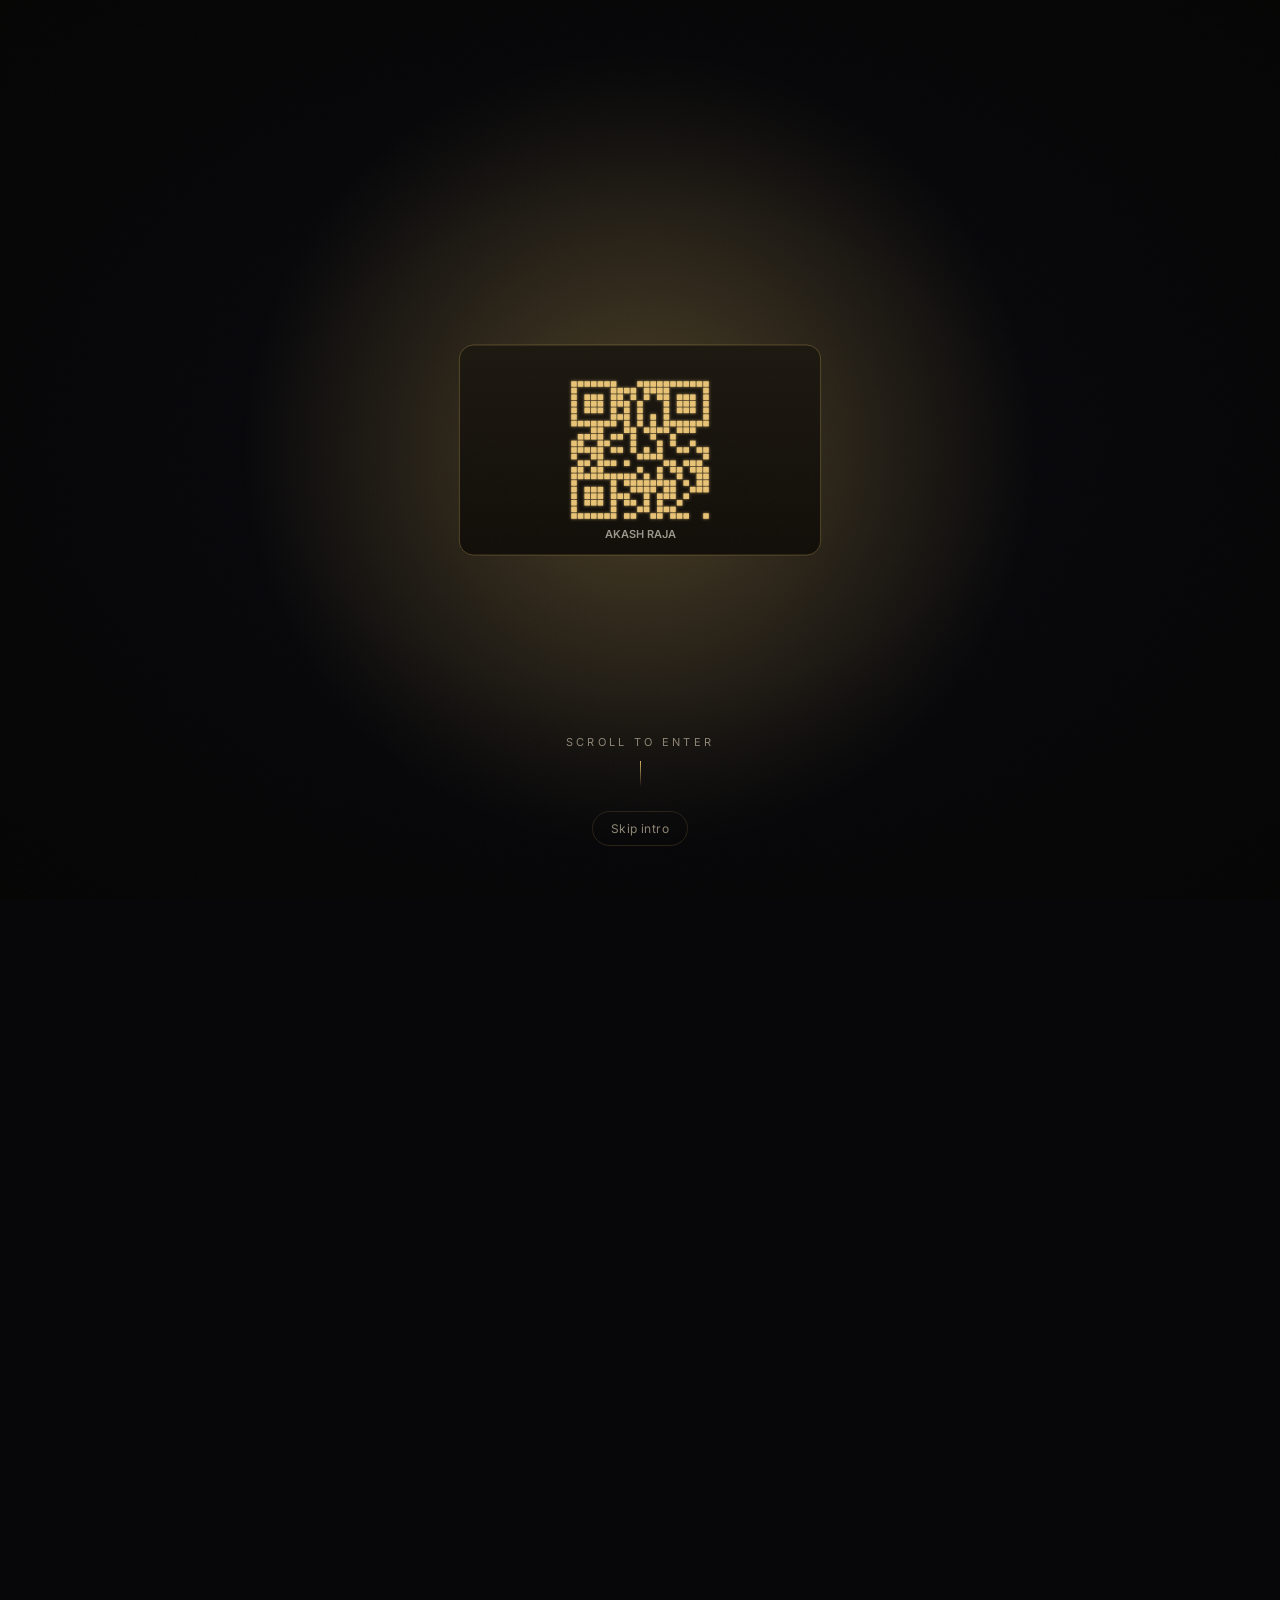
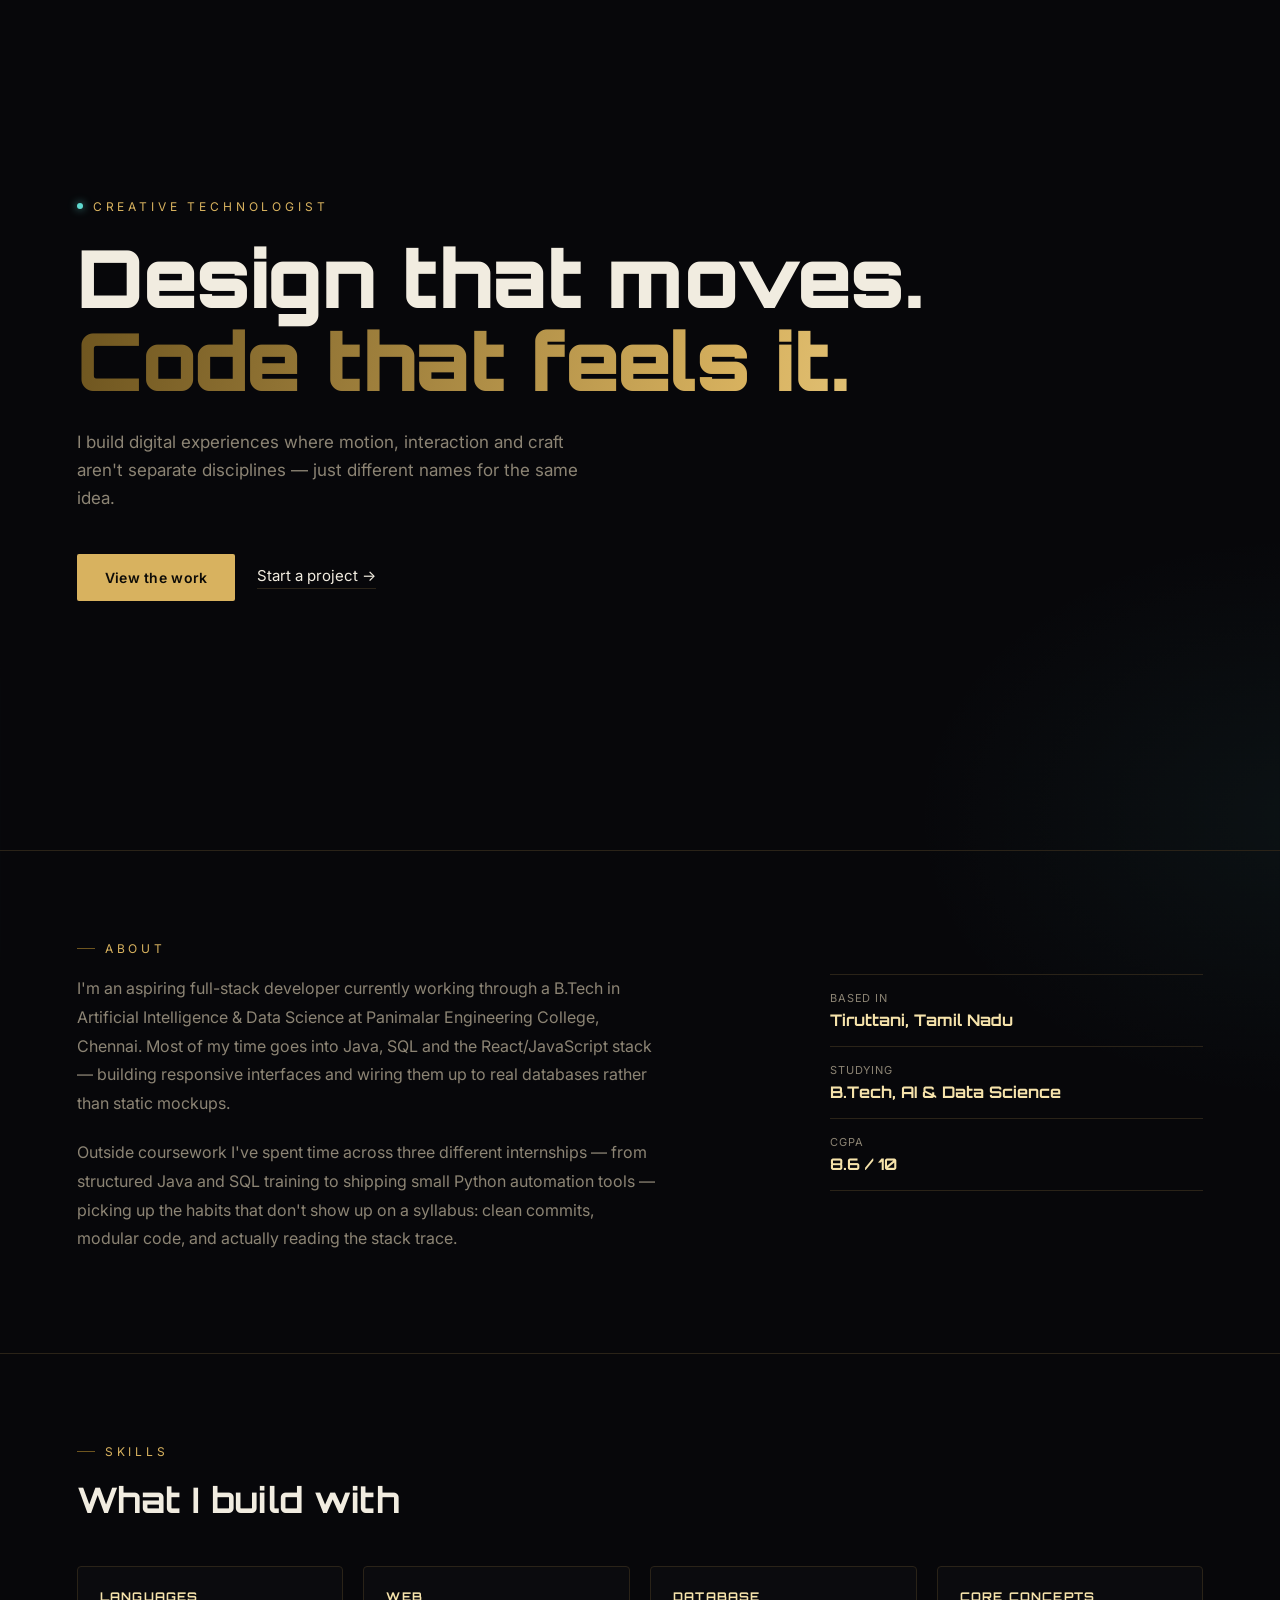
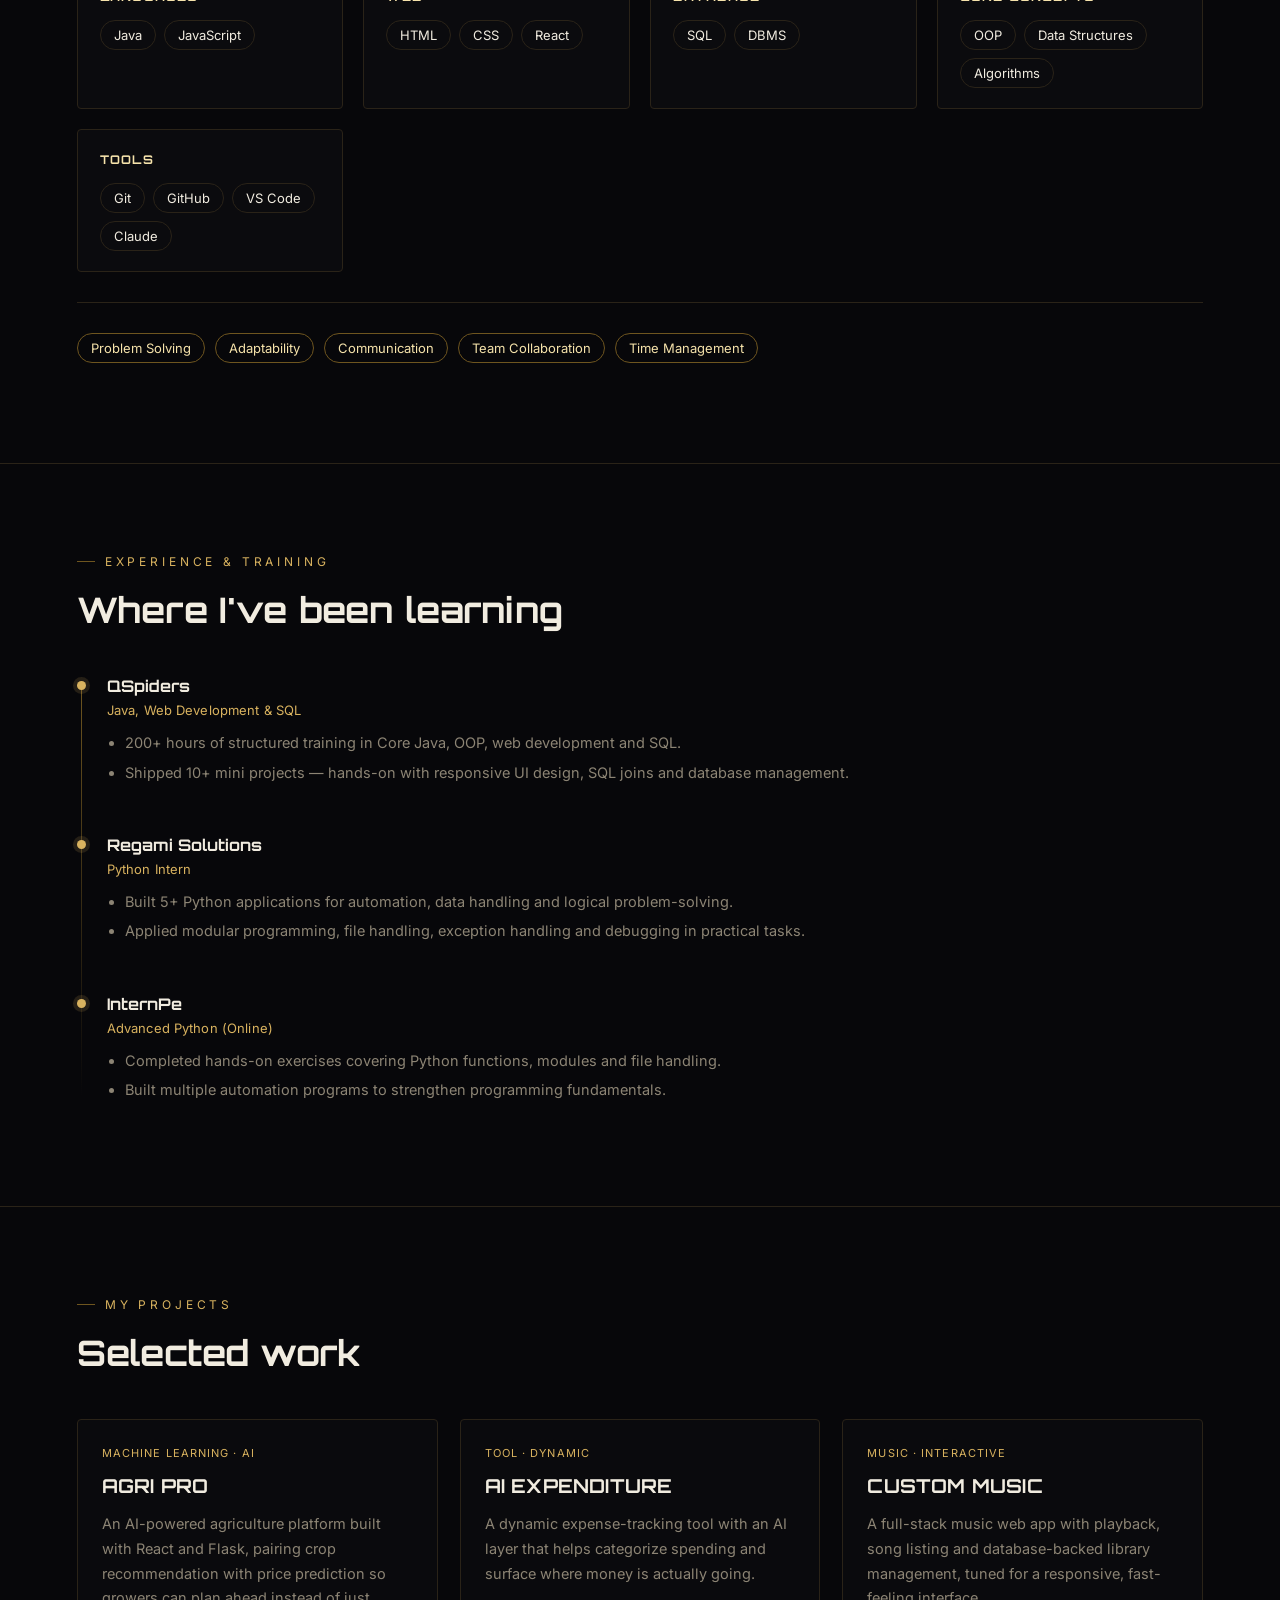
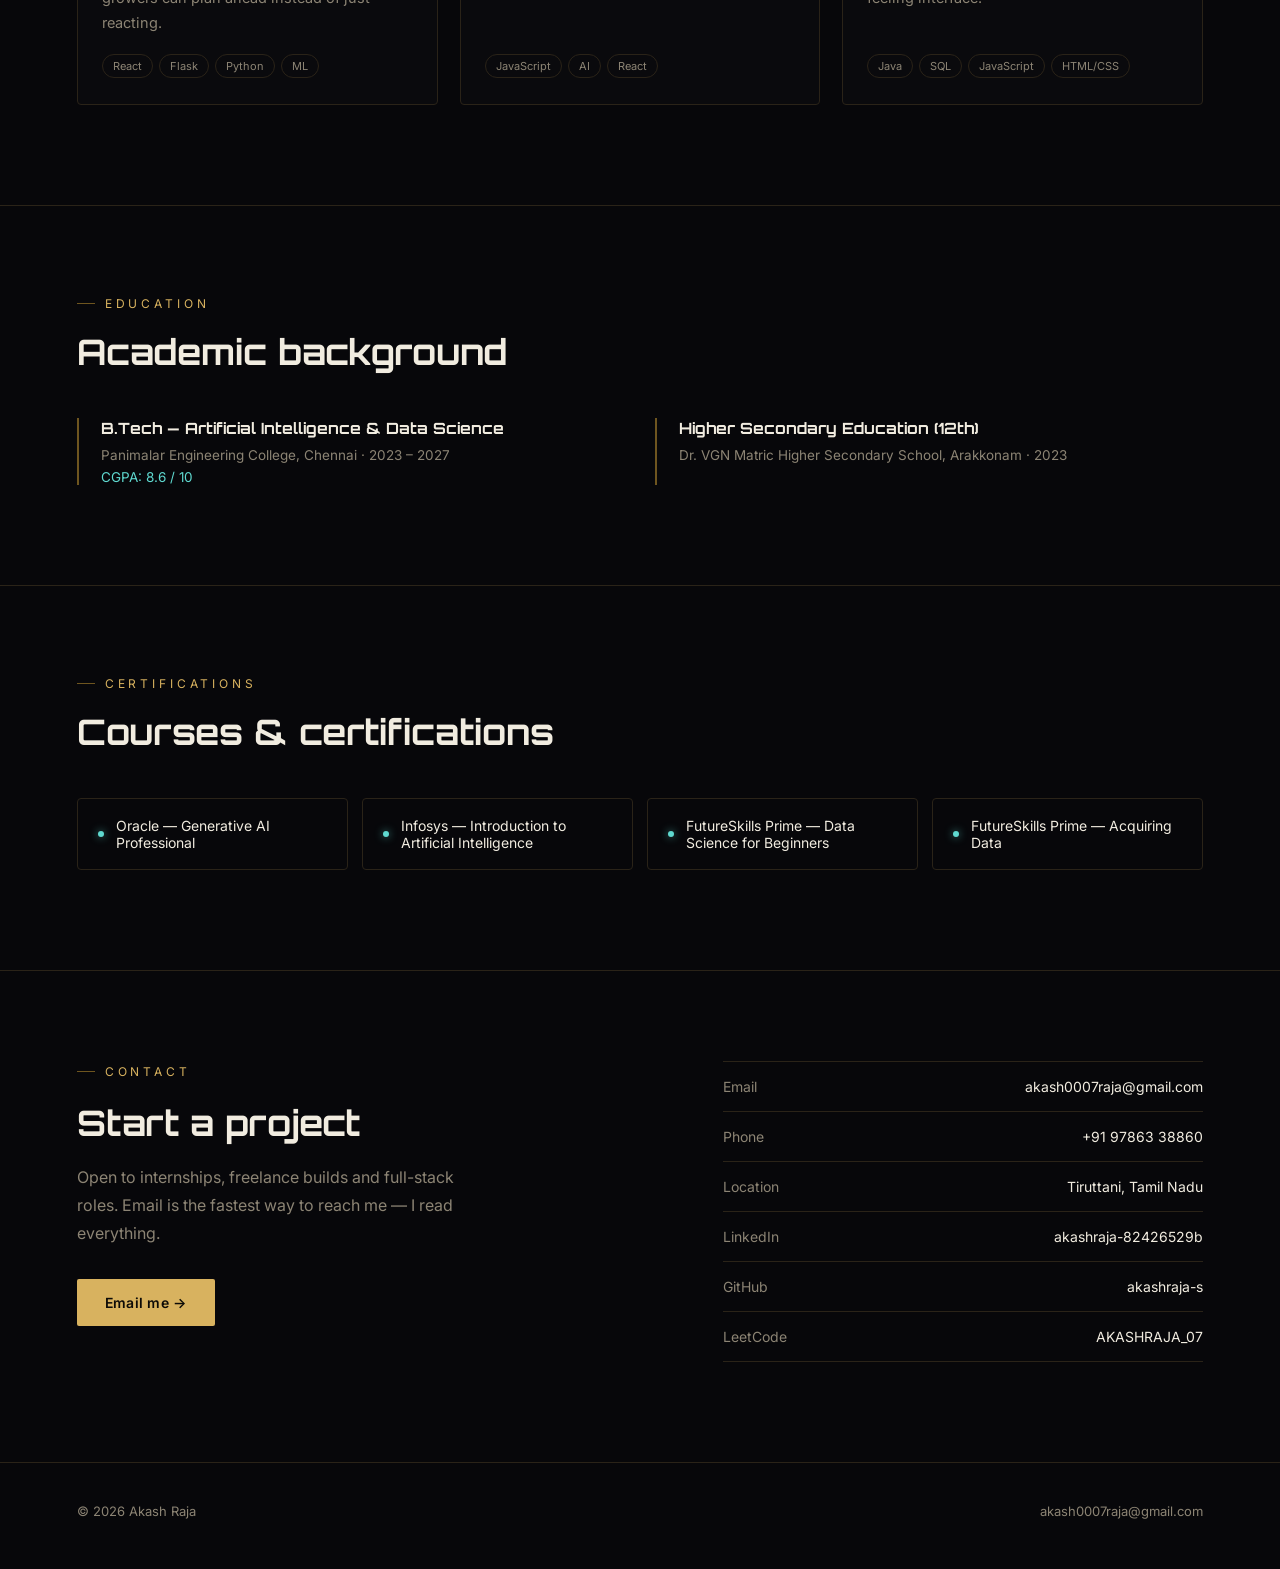
==== AkashRajaintro.html @ 987f756f "Initial commit" ====
<!DOCTYPE html>
<html lang="en">
<head>
<meta charset="UTF-8" />
<meta name="viewport" content="width=device-width, initial-scale=1.0" />
<title>Akash Raja — Full-Stack Developer</title>
<meta name="description" content="Akash Raja — full-stack developer & AI/Data Science student. Portfolio." />
<meta name="theme-color" content="#07070a" />
<link rel="preconnect" href="https://fonts.googleapis.com" />
<link rel="preconnect" href="https://fonts.gstatic.com" crossorigin />
<link href="https://fonts.googleapis.com/css2?family=Orbitron:wght@700;900&family=Inter:wght@400;500;600;700&display=swap" rel="stylesheet" />
<style>
  :root{
    --void: #07070a;
    --card: #17140f;
    --card-edge: #2a2318;
    --card-edge-hi: #3c3320;
    --gold: #d8b25f;
    --gold-hi: #f6e3ab;
    --gold-low: #6e551f;
    --energy: #5fd9d0;
    --energy-low: #1a3936;
    --ink: #f1ece0;
    --muted: #8c8474;
    --muted-2: #5c564a;
    --display: 'Orbitron', sans-serif;
    --body: 'Inter', -apple-system, BlinkMacSystemFont, sans-serif;
    --ease: cubic-bezier(.16,.8,.24,1);
  }

  *{ box-sizing: border-box; }
  html{ background: var(--void); scroll-behavior: smooth; }
  body{
    margin:0;
    background: var(--void);
    color: var(--ink);
    font-family: var(--body);
    -webkit-font-smoothing: antialiased;
    overflow-x: hidden;
  }
  a{ color: inherit; }
  a:focus-visible, button:focus-visible{
    outline: 2px solid var(--gold);
    outline-offset: 3px;
    border-radius: 2px;
  }
  ::selection{ background: var(--gold); color: #0d0b07; }

  /* faint grain over the whole page so the intro's texture doesn't
     hand off to a flat, dead black once the canvas fades out */
  body::after{
    content: '';
    position: fixed;
    inset: 0;
    z-index: 40;
    pointer-events: none;
    opacity: .035;
    mix-blend-mode: overlay;
    background-image: url('data:image/svg+xml;utf8,<svg xmlns="http://www.w3.org/2000/svg" width="120" height="120"><filter id="n"><feTurbulence type="fractalNoise" baseFrequency="0.9" numOctaves="2" stitchTiles="stitch"/></filter><rect width="100%25" height="100%25" filter="url(%23n)"/></svg>');
    background-size: 120px 120px;
  }

  /* progress rail — thin gold bar tracking overall scroll position */
  .scroll-progress{
    position: fixed;
    top: 0; left: 0;
    height: 2px;
    width: 0%;
    z-index: 60;
    background: linear-gradient(90deg, var(--gold-low), var(--gold) 60%, var(--gold-hi));
    box-shadow: 0 0 10px rgba(216,178,95,.5);
    transition: width .1s linear;
  }

  /* ---------- NAV ---------- */
  .site-nav{
    position: fixed;
    top: 0; left: 0; right: 0;
    z-index: 50;
    display: flex;
    align-items: center;
    justify-content: space-between;
    padding: 22px 6vw;
    opacity: 0;
    pointer-events: none;
    transition: opacity .15s linear, background .3s ease, border-color .3s ease;
    background: rgba(7,7,10,0);
    border-bottom: 1px solid transparent;
    backdrop-filter: blur(0px);
  }
  .site-nav.scrolled{
    background: rgba(7,7,10,.72);
    border-color: var(--card-edge);
    backdrop-filter: blur(10px);
  }
  .site-nav .logo{
    font-family: var(--display);
    font-weight: 700;
    font-size: 14px;
    letter-spacing: .14em;
    color: var(--gold-hi);
    text-decoration: none;
  }
  .site-nav .nav-links{
    display: flex;
    align-items: center;
    gap: 32px;
    list-style: none;
    margin: 0; padding: 0;
  }
  .site-nav .nav-links a{
    position: relative;
    text-decoration: none;
    font-size: 14px;
    color: var(--muted);
    letter-spacing: .02em;
    transition: color .2s ease;
    padding-bottom: 3px;
  }
  .site-nav .nav-links a::after{
    content: '';
    position: absolute;
    left: 0; right: 100%;
    bottom: 0;
    height: 1px;
    background: var(--gold);
    transition: right .25s var(--ease);
  }
  .site-nav .nav-links a:hover{ color: var(--ink); }
  .site-nav .nav-links a:hover::after{ right: 0; }
  .site-nav .nav-cta{
    text-decoration: none;
    font-size: 13px;
    letter-spacing: .04em;
    color: var(--gold);
    border: 1px solid var(--gold-low);
    padding: 9px 18px;
    border-radius: 2px;
    transition: border-color .2s ease, color .2s ease, background .2s ease, transform .2s ease;
    white-space: nowrap;
  }
  .site-nav .nav-cta:hover{ border-color: var(--gold); background: rgba(216,178,95,.08); transform: translateY(-1px); }
  .nav-toggle{
    display: none;
    width: 34px; height: 26px;
    position: relative;
    background: transparent;
    border: none;
    cursor: pointer;
    padding: 0;
  }
  .nav-toggle span{
    position: absolute;
    left: 0; right: 0;
    height: 1.5px;
    background: var(--gold-hi);
    transition: transform .25s var(--ease), opacity .2s ease, top .25s var(--ease);
  }
  .nav-toggle span:nth-child(1){ top: 2px; }
  .nav-toggle span:nth-child(2){ top: 12px; }
  .nav-toggle span:nth-child(3){ top: 22px; }
  .nav-toggle.open span:nth-child(1){ top: 12px; transform: rotate(45deg); }
  .nav-toggle.open span:nth-child(2){ opacity: 0; }
  .nav-toggle.open span:nth-child(3){ top: 12px; transform: rotate(-45deg); }

  .mobile-nav{
    position: fixed;
    inset: 0;
    z-index: 45;
    background: rgba(7,7,8,.98);
    display: flex;
    flex-direction: column;
    align-items: center;
    justify-content: center;
    gap: 30px;
    opacity: 0;
    pointer-events: none;
    transform: translateY(-8px);
    transition: opacity .3s var(--ease), transform .3s var(--ease);
  }
  .mobile-nav.open{ opacity: 1; pointer-events: auto; transform: translateY(0); }
  .mobile-nav a{
    font-family: var(--display);
    font-size: 22px;
    letter-spacing: .04em;
    text-decoration: none;
    color: var(--ink);
  }
  .mobile-nav a.mobile-cta{ color: var(--gold); border: 1px solid var(--gold-low); padding: 12px 26px; border-radius: 2px; font-size: 14px; font-family: var(--body); }

  @media (max-width: 760px){
    .site-nav .nav-links{ display: none; }
    .nav-toggle{ display: block; }
  }
  @media (min-width: 761px){
    .mobile-nav{ display: none; }
  }

  /* ---------- INTRO ---------- */
  .intro-wrapper{
    position: relative;
    height: 350vh;
    height: 350dvh;
    background: var(--void);
  }
  .intro-pin{
    position: sticky;
    top: 0;
    height: 100vh;
    height: 100dvh;
    overflow: hidden;
    display: flex;
    align-items: center;
    justify-content: center;
  }
  #introCanvas{
    position: absolute;
    inset: 0;
    width: 100%;
    height: 100%;
    display: block;
    background: var(--void);
    pointer-events: none;
  }
  .intro-vignette{
    position: absolute;
    inset: 0;
    pointer-events: none;
    background: radial-gradient(ellipse at center, transparent 38%, rgba(4,4,3,.88) 100%);
  }
  .intro-grain{
    position: absolute;
    inset: 0;
    pointer-events: none;
    opacity: .05;
    mix-blend-mode: overlay;
    background-image: url('data:image/svg+xml;utf8,<svg xmlns="http://www.w3.org/2000/svg" width="120" height="120"><filter id="n"><feTurbulence type="fractalNoise" baseFrequency="0.9" numOctaves="2" stitchTiles="stitch"/></filter><rect width="100%25" height="100%25" filter="url(%23n)"/></svg>');
    background-size: 120px 120px;
  }
  .intro-overlay{
    position: absolute;
    inset: 0;
    display: flex;
    flex-direction: column;
    align-items: center;
    justify-content: flex-end;
    padding-bottom: 54px;
    pointer-events: none;
  }
  .scroll-cue{
    font-size: 11px;
    letter-spacing: .3em;
    text-transform: uppercase;
    color: var(--muted);
    margin: 0 0 6px;
    transition: opacity .2s linear;
  }
  .scroll-cue::after{
    content: '';
    display: block;
    width: 1px;
    height: 26px;
    margin: 12px auto 0;
    background: linear-gradient(var(--gold), transparent);
    animation: bob 1.8s ease-in-out infinite;
  }
  @keyframes bob{
    0%,100%{ transform: translateY(0); opacity: .5; }
    50%{ transform: translateY(6px); opacity: 1; }
  }
  .skip-btn{
    pointer-events: auto;
    margin-top: 18px;
    background: transparent;
    border: 1px solid var(--card-edge);
    color: var(--muted);
    font-family: var(--body);
    font-size: 12px;
    letter-spacing: .04em;
    padding: 9px 18px;
    border-radius: 999px;
    cursor: pointer;
    transition: color .2s ease, border-color .2s ease;
  }
  .skip-btn:hover{ color: var(--gold); border-color: var(--gold-low); }

  @media (prefers-reduced-motion: reduce){
    html{ scroll-behavior: auto; }
    .intro-wrapper{ height: auto; }
    .intro-pin{ position: relative; height: 100vh; height: 100dvh; }
    .scroll-cue::after{ animation: none; }
  }

  /* ---------- HERO ---------- */
  main{
    position: relative;
    z-index: 1;
    background:
      radial-gradient(ellipse 900px 520px at 14% -8%, rgba(216,178,95,.08), transparent 60%),
      radial-gradient(ellipse 720px 520px at 102% 18%, rgba(95,217,208,.05), transparent 55%),
      var(--void);
  }
  .hero{
    min-height: 100vh;
    min-height: 100dvh;
    display: flex;
    flex-direction: column;
    justify-content: center;
    padding: 0 6vw;
    position: relative;
  }
  .hero .eyebrow{
    display: inline-flex;
    align-items: center;
    gap: 10px;
    font-size: 12px;
    letter-spacing: .32em;
    text-transform: uppercase;
    color: var(--gold);
    margin: 0 0 22px;
  }
  .hero .eyebrow::before{
    content: '';
    width: 6px; height: 6px;
    border-radius: 50%;
    background: var(--energy);
    box-shadow: 0 0 8px rgba(95,217,208,.8);
    animation: pulse-dot 2.4s ease-in-out infinite;
  }
  @keyframes pulse-dot{
    0%,100%{ opacity: .5; transform: scale(.85); }
    50%{ opacity: 1; transform: scale(1.1); }
  }
  .hero h1{
    font-family: var(--display);
    font-weight: 900;
    font-size: clamp(2.4rem, 6.4vw, 5rem);
    line-height: 1.04;
    letter-spacing: -.01em;
    max-width: 15ch;
    margin: 0;
    color: var(--ink);
  }
  .hero h1 em{
    font-style: normal;
    background: linear-gradient(100deg, var(--gold-low) 0%, var(--gold) 35%, var(--gold-hi) 55%, var(--gold) 75%, var(--gold-low) 100%);
    background-size: 250% 100%;
    -webkit-background-clip: text;
    background-clip: text;
    color: transparent;
    animation: shine-text 7s linear infinite;
  }
  @keyframes shine-text{
    0%{ background-position: 0% 0; }
    100%{ background-position: -250% 0; }
  }
  @media (prefers-reduced-motion: reduce){
    .hero h1 em{ animation: none; background-position: 0 0; }
    .hero .eyebrow::before{ animation: none; }
  }
  .hero p.sub{
    margin: 26px 0 0;
    max-width: 46ch;
    color: var(--muted);
    font-size: 17px;
    line-height: 1.65;
  }
  .cta-row{
    margin-top: 42px;
    display: flex;
    align-items: center;
    gap: 22px;
    flex-wrap: wrap;
  }
  .btn-primary{
    display: inline-block;
    background: var(--gold);
    color: #0d0b07;
    font-weight: 600;
    font-size: 14px;
    text-decoration: none;
    padding: 15px 28px;
    border-radius: 2px;
    letter-spacing: .02em;
    transition: transform .2s ease, box-shadow .2s ease;
  }
  .btn-primary:hover{ transform: translateY(-2px); box-shadow: 0 14px 30px -12px rgba(216,178,95,.55); }
  .btn-secondary{
    font-size: 15px;
    text-decoration: none;
    color: var(--ink);
    border-bottom: 1px solid var(--card-edge);
    padding-bottom: 3px;
    transition: border-color .2s ease, color .2s ease;
  }
  .btn-secondary:hover{ border-color: var(--gold); color: var(--gold); }

  /* ---------- SHARED SECTION SCAFFOLD ---------- */
  .section{
    padding: 90px 6vw 100px;
    border-top: 1px solid var(--card-edge);
  }
  .section .eyebrow{
    display: flex;
    align-items: center;
    gap: 10px;
    font-size: 12px;
    letter-spacing: .32em;
    text-transform: uppercase;
    color: var(--gold);
    margin: 0 0 18px;
  }
  .section .eyebrow::before{
    content: '';
    width: 18px; height: 1px;
    background: var(--gold-low);
  }
  .section h2{
    font-family: var(--display);
    font-weight: 700;
    font-size: clamp(1.5rem, 3.2vw, 2.2rem);
    letter-spacing: .005em;
    margin: 0 0 44px;
    color: var(--ink);
  }
  @media (max-width: 620px){
    .section{ padding: 66px 6vw 76px; }
  }

  .reveal{
    opacity: 0;
    transform: translateY(26px);
    transition: opacity .8s cubic-bezier(.16,.8,.24,1), transform .8s cubic-bezier(.16,.8,.24,1);
  }
  .reveal.in-view{ opacity: 1; transform: translateY(0); }
  @media (prefers-reduced-motion: reduce){
    .reveal{ opacity: 1 !important; transform: none !important; transition: none !important; }
  }

  /* ---------- ABOUT ---------- */
  .about-grid{
    display: grid;
    grid-template-columns: 1.3fr .7fr;
    gap: 60px;
    align-items: start;
  }
  .about-copy p{
    color: var(--muted);
    font-size: 16px;
    line-height: 1.8;
    max-width: 58ch;
    margin: 0 0 20px;
  }
  .about-copy p:last-child{ margin-bottom: 0; }
  .fact-list{ list-style: none; margin: 0; padding: 0; }
  .fact-list li{
    display: flex;
    flex-direction: column;
    gap: 5px;
    padding: 16px 0;
    border-top: 1px solid var(--card-edge);
  }
  .fact-list li:last-child{ border-bottom: 1px solid var(--card-edge); }
  .fact-list span{
    font-size: 11px;
    letter-spacing: .08em;
    text-transform: uppercase;
    color: var(--muted);
  }
  .fact-list strong{
    font-family: var(--display);
    font-weight: 700;
    font-size: 1rem;
    color: var(--gold-hi);
  }
  @media (max-width: 760px){
    .about-grid{ grid-template-columns: 1fr; gap: 36px; }
  }

  /* ---------- SKILLS ---------- */
  .skills-grid{
    display: grid;
    grid-template-columns: repeat(auto-fit, minmax(210px, 1fr));
    gap: 20px;
  }
  .skill-card{
    position: relative;
    border: 1px solid var(--card-edge);
    border-radius: 4px;
    padding: 22px 22px 20px;
    background: rgba(255,255,255,.015);
    transition: border-color .25s ease, transform .25s var(--ease), box-shadow .25s ease;
  }
  .skill-card:hover{
    border-color: var(--gold-low);
    transform: translateY(-3px);
    box-shadow: 0 18px 34px -22px rgba(216,178,95,.4);
  }
  .skill-card::before, .skill-card::after{
    content: '';
    position: absolute;
    width: 10px; height: 10px;
    border: 1px solid var(--card-edge-hi);
    opacity: 0;
    transition: opacity .25s ease;
  }
  .skill-card::before{ top: -1px; left: -1px; border-right: none; border-bottom: none; }
  .skill-card::after{ bottom: -1px; right: -1px; border-left: none; border-top: none; }
  .skill-card:hover::before, .skill-card:hover::after{ opacity: 1; border-color: var(--gold); }
  .skill-card h3{
    font-family: var(--display);
    font-size: 12px;
    letter-spacing: .1em;
    text-transform: uppercase;
    color: var(--gold-hi);
    margin: 0 0 16px;
  }
  .chip-row{ display: flex; flex-wrap: wrap; gap: 8px; }
  .chip{
    font-size: 13px;
    padding: 6px 13px;
    border: 1px solid var(--card-edge);
    border-radius: 999px;
    color: var(--ink);
    transition: border-color .2s ease, color .2s ease, background .2s ease;
  }
  .chip:hover{ border-color: var(--gold-low); background: rgba(216,178,95,.06); }
  .soft-skills{
    display: flex;
    flex-wrap: wrap;
    gap: 10px;
    margin-top: 30px;
    padding-top: 30px;
    border-top: 1px solid var(--card-edge);
  }
  .chip.soft{ border-color: var(--gold-low); color: var(--gold-hi); }
  .chip.soft:hover{ border-color: var(--gold); box-shadow: 0 0 12px rgba(216,178,95,.2); }

  /* ---------- EXPERIENCE ---------- */
  .timeline{ position: relative; padding-left: 30px; }
  .timeline::before{
    content: '';
    position: absolute;
    left: 4px; top: 6px; bottom: 6px;
    width: 1px;
    background: linear-gradient(var(--gold-low), rgba(110,85,31,0));
  }
  .timeline-item{ position: relative; padding-bottom: 46px; }
  .timeline-item:last-child{ padding-bottom: 0; }
  .timeline-item::before{
    content: '';
    position: absolute;
    left: -30px; top: 5px;
    width: 9px; height: 9px;
    border-radius: 50%;
    background: var(--gold);
    box-shadow: 0 0 0 4px rgba(216,178,95,.14);
    transition: box-shadow .3s ease;
  }
  .timeline-item:hover::before{ box-shadow: 0 0 0 6px rgba(216,178,95,.22); }
  .timeline-item h3{
    font-family: var(--display);
    font-size: 16px;
    margin: 0 0 6px;
    color: var(--ink);
  }
  .timeline-item .role-meta{
    font-size: 13px;
    color: var(--gold);
    margin: 0 0 12px;
    letter-spacing: .01em;
  }
  .timeline-item ul{
    margin: 0;
    padding-left: 18px;
    color: var(--muted);
    font-size: 14.5px;
    line-height: 1.75;
  }
  .timeline-item li{ margin-bottom: 4px; }

  /* ---------- PROJECTS ---------- */
  .project-grid{
    display: grid;
    grid-template-columns: repeat(auto-fit, minmax(270px, 1fr));
    gap: 22px;
  }
  .project-card{
    position: relative;
    display: flex;
    flex-direction: column;
    gap: 14px;
    border: 1px solid var(--card-edge);
    border-radius: 4px;
    padding: 26px 24px;
    text-decoration: none;
    color: inherit;
    background: rgba(255,255,255,.012);
    transition: border-color .25s ease, transform .25s var(--ease), box-shadow .25s ease;
    overflow: hidden;
  }
  .project-card::before{
    content: '';
    position: absolute;
    inset: 0;
    background: radial-gradient(220px circle at var(--mx,50%) var(--my,0%), rgba(216,178,95,.08), transparent 70%);
    opacity: 0;
    transition: opacity .3s ease;
    pointer-events: none;
  }
  .project-card:hover::before{ opacity: 1; }
  .project-card:hover{
    border-color: var(--gold-low);
    transform: translateY(-4px);
    box-shadow: 0 22px 40px -24px rgba(216,178,95,.45);
  }
  .project-card .type{
    font-size: 11px;
    letter-spacing: .1em;
    text-transform: uppercase;
    color: var(--gold);
  }
  .project-card .name{
    font-family: var(--display);
    font-weight: 700;
    font-size: 1.2rem;
    letter-spacing: .01em;
    color: var(--ink);
    transition: color .2s ease;
  }
  .project-card:hover .name{ color: var(--gold-hi); }
  .project-card p{
    color: var(--muted);
    font-size: 14.5px;
    line-height: 1.7;
    margin: 0;
  }
  .project-card .tech-row{
    display: flex;
    flex-wrap: wrap;
    gap: 6px;
    margin-top: auto;
    padding-top: 4px;
  }
  .project-card .tech-row span{
    font-size: 11px;
    padding: 4px 10px;
    border: 1px solid var(--card-edge);
    border-radius: 999px;
    color: var(--muted);
    transition: border-color .2s ease, color .2s ease;
  }
  .project-card:hover .tech-row span{ border-color: var(--card-edge-hi); color: var(--muted-2); }

  /* ---------- EDUCATION ---------- */
  .edu-grid{
    display: grid;
    grid-template-columns: repeat(auto-fit, minmax(280px, 1fr));
    gap: 30px;
  }
  .edu-card{ border-left: 2px solid var(--gold-low); padding-left: 22px; }
  .edu-card h3{
    font-family: var(--display);
    font-size: 15.5px;
    line-height: 1.4;
    margin: 0 0 8px;
    color: var(--ink);
  }
  .edu-card .meta{ font-size: 13.5px; color: var(--muted); margin: 0 0 6px; }
  .edu-card .cgpa{ font-size: 13.5px; color: var(--energy); margin: 0; }

  /* ---------- CERTIFICATIONS ---------- */
  .cert-grid{
    display: grid;
    grid-template-columns: repeat(auto-fit, minmax(250px, 1fr));
    gap: 14px;
  }
  .cert-card{
    display: flex;
    align-items: center;
    gap: 12px;
    border: 1px solid var(--card-edge);
    border-radius: 4px;
    padding: 18px 20px;
    font-size: 14px;
    color: var(--ink);
    transition: border-color .2s ease, transform .2s var(--ease);
  }
  .cert-card:hover{ border-color: var(--energy-low); transform: translateX(3px); }
  .cert-card .dot{
    flex: none;
    width: 6px; height: 6px;
    border-radius: 50%;
    background: var(--energy);
    box-shadow: 0 0 8px rgba(95,217,208,.7);
  }

  /* ---------- CONTACT ---------- */
  .contact-grid{
    display: grid;
    grid-template-columns: 1.1fr .9fr;
    gap: 60px;
    align-items: start;
  }
  .contact-lead p{
    color: var(--muted);
    max-width: 42ch;
    font-size: 16px;
    line-height: 1.75;
    margin: 18px 0 32px;
  }
  .contact-list{ display: flex; flex-direction: column; }
  .contact-row{
    display: flex;
    justify-content: space-between;
    align-items: baseline;
    gap: 16px;
    padding: 16px 0;
    border-top: 1px solid var(--card-edge);
    text-decoration: none;
    color: var(--ink);
    font-size: 14px;
  }
  .contact-list a.contact-row{ cursor: pointer; }
  .contact-row:last-child{ border-bottom: 1px solid var(--card-edge); }
  .contact-row .label{ color: var(--muted); flex: none; }
  .contact-row .value{ transition: color .2s ease, transform .2s ease; text-align: right; display: inline-block; }
  .contact-row:hover .value{ color: var(--gold); transform: translateX(-2px); }
  @media (max-width: 760px){
    .contact-grid{ grid-template-columns: 1fr; gap: 36px; }
  }

  footer{
    padding: 40px 6vw 50px;
    display: flex;
    justify-content: space-between;
    color: var(--muted);
    font-size: 13px;
    border-top: 1px solid var(--card-edge);
    flex-wrap: wrap;
    gap: 10px;
  }
</style>
</head>
<body>

  <div class="scroll-progress" id="scrollProgress"></div>

  <header class="site-nav" id="siteNav">
    <a class="logo" id="navLogo" href="#hero">AKASH RAJA</a>
    <ul class="nav-links">
      <li><a href="#about">About</a></li>
      <li><a href="#skills">Skills</a></li>
      <li><a href="#experience">Experience</a></li>
      <li><a href="#work">Work</a></li>
      <li><a href="#contact">Contact</a></li>
    </ul>
    <a class="nav-cta" href="#contact">Let's talk</a>
    <button class="nav-toggle" id="navToggle" aria-label="Toggle menu" aria-expanded="false">
      <span></span><span></span><span></span>
    </button>
  </header>

  <nav class="mobile-nav" id="mobileNav">
    <a href="#about">About</a>
    <a href="#skills">Skills</a>
    <a href="#experience">Experience</a>
    <a href="#work">Work</a>
    <a href="#contact">Contact</a>
    <a class="mobile-cta" href="#contact">Let's talk</a>
  </nav>

  <section class="intro-wrapper" id="introWrapper">
    <div class="intro-pin">
      <canvas id="introCanvas"></canvas>
      <div class="intro-vignette"></div>
      <div class="intro-grain"></div>
      <div class="intro-overlay">
        <p class="scroll-cue" id="scrollCue">Scroll to enter</p>
        <button class="skip-btn" id="skipBtn" type="button">Skip intro</button>
      </div>
    </div>
  </section>

  <main>
    <section class="hero" id="hero">
      <p class="eyebrow">Creative Technologist</p>
      <h1>Design that moves. <em>Code that feels it.</em></h1>
      <p class="sub">I build digital experiences where motion, interaction and craft aren't separate disciplines — just different names for the same idea.</p>
      <div class="cta-row">
        <a class="btn-primary" href="#work">View the work</a>
        <a class="btn-secondary" href="#contact">Start a project →</a>
      </div>
    </section>

    <section class="section about reveal" id="about">
      <p class="eyebrow">About</p>
      <div class="about-grid">
        <div class="about-copy">
          <p>I'm an aspiring full-stack developer currently working through a B.Tech in Artificial Intelligence &amp; Data Science at Panimalar Engineering College, Chennai. Most of my time goes into Java, SQL and the React/JavaScript stack — building responsive interfaces and wiring them up to real databases rather than static mockups.</p>
          <p>Outside coursework I've spent time across three different internships — from structured Java and SQL training to shipping small Python automation tools — picking up the habits that don't show up on a syllabus: clean commits, modular code, and actually reading the stack trace.</p>
        </div>
        <ul class="fact-list">
          <li><span>Based in</span><strong>Tiruttani, Tamil Nadu</strong></li>
          <li><span>Studying</span><strong>B.Tech, AI &amp; Data Science</strong></li>
          <li><span>CGPA</span><strong>8.6 / 10</strong></li>
        </ul>
      </div>
    </section>

    <section class="section skills reveal" id="skills">
      <p class="eyebrow">Skills</p>
      <h2>What I build with</h2>
      <div class="skills-grid">
        <div class="skill-card">
          <h3>Languages</h3>
          <div class="chip-row"><span class="chip">Java</span><span class="chip">JavaScript</span></div>
        </div>
        <div class="skill-card">
          <h3>Web</h3>
          <div class="chip-row"><span class="chip">HTML</span><span class="chip">CSS</span><span class="chip">React</span></div>
        </div>
        <div class="skill-card">
          <h3>Database</h3>
          <div class="chip-row"><span class="chip">SQL</span><span class="chip">DBMS</span></div>
        </div>
        <div class="skill-card">
          <h3>Core Concepts</h3>
          <div class="chip-row"><span class="chip">OOP</span><span class="chip">Data Structures</span><span class="chip">Algorithms</span></div>
        </div>
        <div class="skill-card">
          <h3>Tools</h3>
          <div class="chip-row"><span class="chip">Git</span><span class="chip">GitHub</span><span class="chip">VS Code</span><span class="chip">Claude</span></div>
        </div>
      </div>
      <div class="soft-skills">
        <span class="chip soft">Problem Solving</span>
        <span class="chip soft">Adaptability</span>
        <span class="chip soft">Communication</span>
        <span class="chip soft">Team Collaboration</span>
        <span class="chip soft">Time Management</span>
      </div>
    </section>

    <section class="section experience reveal" id="experience">
      <p class="eyebrow">Experience &amp; Training</p>
      <h2>Where I've been learning</h2>
      <div class="timeline">
        <div class="timeline-item">
          <h3>QSpiders</h3>
          <p class="role-meta">Java, Web Development &amp; SQL</p>
          <ul>
            <li>200+ hours of structured training in Core Java, OOP, web development and SQL.</li>
            <li>Shipped 10+ mini projects — hands-on with responsive UI design, SQL joins and database management.</li>
          </ul>
        </div>
        <div class="timeline-item">
          <h3>Regami Solutions</h3>
          <p class="role-meta">Python Intern</p>
          <ul>
            <li>Built 5+ Python applications for automation, data handling and logical problem-solving.</li>
            <li>Applied modular programming, file handling, exception handling and debugging in practical tasks.</li>
          </ul>
        </div>
        <div class="timeline-item">
          <h3>InternPe</h3>
          <p class="role-meta">Advanced Python (Online)</p>
          <ul>
            <li>Completed hands-on exercises covering Python functions, modules and file handling.</li>
            <li>Built multiple automation programs to strengthen programming fundamentals.</li>
          </ul>
        </div>
      </div>
    </section>

    <section class="section work reveal" id="work">
      <p class="eyebrow">My Projects</p>
      <h2>Selected work</h2>
      <div class="project-grid">
        <article class="project-card">
          <span class="type">Machine Learning · AI</span>
          <span class="name">AGRI PRO</span>
          <p>An AI-powered agriculture platform built with React and Flask, pairing crop recommendation with price prediction so growers can plan ahead instead of just reacting.</p>
          <div class="tech-row"><span>React</span><span>Flask</span><span>Python</span><span>ML</span></div>
        </article>
        <article class="project-card">
          <span class="type">Tool · Dynamic</span>
          <span class="name">AI EXPENDITURE</span>
          <p>A dynamic expense-tracking tool with an AI layer that helps categorize spending and surface where money is actually going.</p>
          <div class="tech-row"><span>JavaScript</span><span>AI</span><span>React</span></div>
        </article>
        <article class="project-card">
          <span class="type">Music · Interactive</span>
          <span class="name">CUSTOM MUSIC</span>
          <p>A full-stack music web app with playback, song listing and database-backed library management, tuned for a responsive, fast-feeling interface.</p>
          <div class="tech-row"><span>Java</span><span>SQL</span><span>JavaScript</span><span>HTML/CSS</span></div>
        </article>
      </div>
    </section>

    <section class="section education reveal" id="education">
      <p class="eyebrow">Education</p>
      <h2>Academic background</h2>
      <div class="edu-grid">
        <div class="edu-card">
          <h3>B.Tech — Artificial Intelligence &amp; Data Science</h3>
          <p class="meta">Panimalar Engineering College, Chennai · 2023 – 2027</p>
          <p class="cgpa">CGPA: 8.6 / 10</p>
        </div>
        <div class="edu-card">
          <h3>Higher Secondary Education (12th)</h3>
          <p class="meta">Dr. VGN Matric Higher Secondary School, Arakkonam · 2023</p>
        </div>
      </div>
    </section>

    <section class="section certifications reveal" id="certifications">
      <p class="eyebrow">Certifications</p>
      <h2>Courses &amp; certifications</h2>
      <div class="cert-grid">
        <div class="cert-card"><span class="dot"></span>Oracle — Generative AI Professional</div>
        <div class="cert-card"><span class="dot"></span>Infosys — Introduction to Artificial Intelligence</div>
        <div class="cert-card"><span class="dot"></span>FutureSkills Prime — Data Science for Beginners</div>
        <div class="cert-card"><span class="dot"></span>FutureSkills Prime — Acquiring Data</div>
      </div>
    </section>

    <section class="section contact reveal" id="contact">
      <div class="contact-grid">
        <div class="contact-lead">
          <p class="eyebrow">Contact</p>
          <h2 style="margin-bottom:0;">Start a project</h2>
          <p>Open to internships, freelance builds and full-stack roles. Email is the fastest way to reach me — I read everything.</p>
          <a class="btn-primary" href="mailto:akash0007raja@gmail.com">Email me →</a>
        </div>
        <div class="contact-list">
          <a class="contact-row" href="mailto:akash0007raja@gmail.com">
            <span class="label">Email</span><span class="value">akash0007raja@gmail.com</span>
          </a>
          <a class="contact-row" href="tel:+919786338860">
            <span class="label">Phone</span><span class="value">+91 97863 38860</span>
          </a>
          <span class="contact-row"><span class="label">Location</span><span class="value">Tiruttani, Tamil Nadu</span></span>
          <a class="contact-row" href="https://www.linkedin.com/in/akashraja-82426529b" target="_blank" rel="noopener">
            <span class="label">LinkedIn</span><span class="value">akashraja-82426529b</span>
          </a>
          <a class="contact-row" href="https://github.com/akashraja-s" target="_blank" rel="noopener">
            <span class="label">GitHub</span><span class="value">akashraja-s</span>
          </a>
          <a class="contact-row" href="https://leetcode.com/u/AKASHRAJA_07/" target="_blank" rel="noopener">
            <span class="label">LeetCode</span><span class="value">AKASHRAJA_07</span>
          </a>
        </div>
      </div>
    </section>

    <footer>
      <span>© 2026 Akash Raja</span>
      <span>akash0007raja@gmail.com</span>
    </footer>
  </main>

<script>
(function(){
  "use strict";

  var NAME = "AKASH RAJA";
  document.getElementById('navLogo').textContent = NAME;

  var QR_SIZE = 21;
  var PARTICLE_COUNT = 380;

  var canvas = document.getElementById('introCanvas');
  var ctx = canvas.getContext('2d');
  var textCanvas = document.createElement('canvas');
  var textCtx = textCanvas.getContext('2d');
  var introWrapper = document.getElementById('introWrapper');
  var nav = document.getElementById('siteNav');
  var scrollCue = document.getElementById('scrollCue');
  var skipBtn = document.getElementById('skipBtn');

  var reducedMotion = !!(window.matchMedia && window.matchMedia('(prefers-reduced-motion: reduce)').matches);

  var dpr = Math.min(window.devicePixelRatio || 1, 2);
  var cw = 0, ch = 0;
  var cardW = 0, cardH = 0, moduleSize = 0;
  var qrGrid = null, qrPoints = [];
  var textFontSize = 60, textMeasuredWidth = 0;
  var particles = [];
  var progress = 0;

  /* ---------- helpers ---------- */
  function clamp(v, a, b){ return Math.min(b, Math.max(a, v)); }
  function lerp(a, b, t){ return a + (b - a) * t; }
  function smoothstep(e0, e1, x){
    var t = clamp((x - e0) / (e1 - e0), 0, 1);
    return t * t * (3 - 2 * t);
  }
  function easeOutCubic(t){ return 1 - Math.pow(1 - t, 3); }
  function easeInOutCubic(t){ return t < 0.5 ? 4 * t * t * t : 1 - Math.pow(-2 * t + 2, 3) / 2; }
  function easeOutBackMild(x){
    var c1 = 0.7, c3 = c1 + 1;
    return 1 + c3 * Math.pow(x - 1, 3) + c1 * Math.pow(x - 1, 2);
  }
  function mulberry32(seed){
    return function(){
      seed |= 0; seed = (seed + 0x6D2B79F5) | 0;
      var t = Math.imul(seed ^ (seed >>> 15), 1 | seed);
      t = (t + Math.imul(t ^ (t >>> 7), 61 | t)) ^ t;
      return ((t ^ (t >>> 14)) >>> 0) / 4294967296;
    };
  }
  function debounce(fn, ms){
    var t;
    return function(){
      var args = arguments;
      clearTimeout(t);
      t = setTimeout(function(){ fn.apply(null, args); }, ms);
    };
  }
  function cycleTo(arr, n){
    if (!arr.length) { var z = []; for (var k=0;k<n;k++) z.push({x:0,y:0}); return z; }
    var out = [];
    for (var i = 0; i < n; i++) out.push(arr[i % arr.length]);
    return out;
  }
  function shuffle(arr){
    var a = arr.slice();
    for (var i = a.length - 1; i > 0; i--){
      var j = Math.floor(Math.random() * (i + 1));
      var tmp = a[i]; a[i] = a[j]; a[j] = tmp;
    }
    return a;
  }
  function roundRectPath(x, y, w, h, r){
    ctx.moveTo(x + r, y);
    ctx.arcTo(x + w, y, x + w, y + h, r);
    ctx.arcTo(x + w, y + h, x, y + h, r);
    ctx.arcTo(x, y + h, x, y, r);
    ctx.arcTo(x, y, x + w, y, r);
    ctx.closePath();
  }

  /* ---------- QR pattern ---------- */
  function buildQR(){
    var rand = mulberry32(20260725);
    var grid = [];
    var corners = [[0,0],[0,QR_SIZE-7],[QR_SIZE-7,0]];
    function inFinder(r,c){
      for (var i=0;i<corners.length;i++){
        var cr=corners[i][0], cc=corners[i][1];
        if (r>=cr && r<cr+7 && c>=cc && c<cc+7) return [cr,cc];
      }
      return null;
    }
    for (var r=0;r<QR_SIZE;r++){
      var row = [];
      for (var c=0;c<QR_SIZE;c++){
        var f = inFinder(r,c);
        var on;
        if (f){
          var lr = r-f[0], lc = c-f[1];
          var ring = Math.min(lr, lc, 6-lr, 6-lc);
          on = (ring===0) || (ring>=2);
        } else if (r===6 || c===6){
          on = ((r===6 ? c : r) % 2 === 0);
        } else {
          on = rand() > 0.52;
        }
        row.push(on);
      }
      grid.push(row);
    }
    return grid;
  }

  function buildQRPoints(size){
    var pts = [];
    for (var r=0;r<QR_SIZE;r++){
      for (var c=0;c<QR_SIZE;c++){
        if (qrGrid[r][c]){
          pts.push({
            x: (c - (QR_SIZE-1)/2) * size,
            y: (r - (QR_SIZE-1)/2) * size
          });
        }
      }
    }
    return pts;
  }

  /* ---------- text sampling ---------- */
  function computeTextFont(width, height){
    var tmp = document.createElement('canvas').getContext('2d');
    var fontSize = Math.min(width * 0.115, height * 0.32);
    tmp.font = '900 ' + fontSize + 'px Orbitron, sans-serif';
    var w = tmp.measureText(NAME).width;
    var maxW = width * 0.8;
    if (w > maxW){
      fontSize *= maxW / w;
      tmp.font = '900 ' + fontSize + 'px Orbitron, sans-serif';
      w = tmp.measureText(NAME).width;
    }
    return { fontSize: fontSize, width: w };
  }

  function buildTextPoints(width, height, fontSize){
    var w = Math.max(1, Math.round(width));
    var h = Math.max(1, Math.round(height));
    var off = document.createElement('canvas');
    off.width = w; off.height = h;
    var octx = off.getContext('2d');
    octx.textAlign = 'center';
    octx.textBaseline = 'middle';
    octx.font = '900 ' + fontSize + 'px Orbitron, sans-serif';
    octx.fillStyle = '#fff';
    octx.fillText(NAME, w/2, h/2);
    var data = octx.getImageData(0, 0, w, h).data;
    var pts = [];
    var step = 2;
    for (var y=0; y<h; y+=step){
      for (var x=0; x<w; x+=step){
        var idx = (y*w + x) * 4 + 3;
        if (data[idx] > 120){
          pts.push({ x: x - w/2, y: y - h/2 });
        }
      }
    }
    return pts;
  }

  /* ---------- timeline stages ----------
     0.00–0.05  IDLE      card floats, breathing glow, scanline sweep
     0.05–0.12  CHARGE    card shakes and brightens, about to shatter
     0.12–0.48  SHATTER   modules spiral outward in a vortex, trailing light
     0.48–0.60  SWIRL     turbulent orbiting hold, camera pushes in
     0.60–0.88  CONVERGE  particles arc into the letterforms, staggered, with
                          an arrival spark per particle and an elastic settle
     0.88–1.00  REVEAL    dual-sweep metallic name, underline draws in        */
  var ST = { idleEnd: 0.05, chargeEnd: 0.12, shatterEnd: 0.48, swirlEnd: 0.60, convergeEnd: 0.88 };

  /* ---------- particles ---------- */
  function buildParticles(qPts, tPts, width, height){
    var R = Math.min(width, height);
    var qList = cycleTo(qPts, PARTICLE_COUNT);
    var tList = shuffle(cycleTo(tPts, PARTICLE_COUNT));
    var out = [];
    for (var i=0;i<PARTICLE_COUNT;i++){
      var baseAngle = Math.atan2(qList[i].y, qList[i].x) || Math.random()*Math.PI*2;
      out.push({
        qr: qList[i],
        text: tList[i],
        isEnergy: Math.random() < 0.22,
        size: 1.0 + Math.random() * 1.6,
        seed: Math.random() * 1000,
        startFrac: Math.random() * 0.55,
        baseAngle: baseAngle,
        spin: Math.random() < 0.5 ? 1 : -1,
        spinAmount: 1.4 + Math.random() * 2.2,
        explodeRadius: R * 0.30 + Math.random() * R * 0.48,
        wobbleAmp: 4 + Math.random() * 10,
        wobbleSeed: Math.random() * Math.PI * 2,
        arcOffset: (Math.random() * 2 - 1) * (R * 0.16 + Math.random()*R*0.10),
        jitterAmp: 1 + Math.random() * 2
      });
    }
    return out;
  }

  function vortexPos(p, u){
    var radius = R_easeOutCubic(u) * p.explodeRadius;
    var angle = p.baseAngle + p.spin * p.spinAmount * easeOutCubic(u);
    return { x: Math.cos(angle) * radius, y: Math.sin(angle) * radius };
  }
  function R_easeOutCubic(u){ return easeOutCubic(u); }

  function swirlPos(p, localT){
    var wobbleGate = smoothstep(0, 0.18, localT);
    var angle = p.baseAngle + p.spin * p.spinAmount + p.spin * localT * 1.1;
    var radius = p.explodeRadius + Math.sin(localT * Math.PI * 2.4 + p.wobbleSeed) * p.wobbleAmp * wobbleGate;
    return { x: Math.cos(angle) * radius, y: Math.sin(angle) * radius };
  }

  /* particlePos walks the five stages above and returns { pos, mix, flash }
     — mix drives size/glow, flash spikes briefly the instant a particle
     lands so the formation reads as an arrival, not a fade-in. */
  function particlePos(p, t, time){
    if (t <= ST.idleEnd) return { pos: p.qr, mix: 0, flash: 0 };

    if (t <= ST.chargeEnd){
      var cu = (t - ST.idleEnd) / (ST.chargeEnd - ST.idleEnd);
      var amp = p.jitterAmp * cu;
      return {
        pos: {
          x: p.qr.x + Math.sin(time * 0.09 + p.seed) * amp,
          y: p.qr.y + Math.cos(time * 0.11 + p.seed * 1.3) * amp
        },
        mix: cu * 0.15,
        flash: 0
      };
    }

    if (t <= ST.shatterEnd){
      var u = easeOutCubic((t - ST.chargeEnd) / (ST.shatterEnd - ST.chargeEnd));
      return { pos: vortexPos(p, u), mix: u, flash: 0 };
    }

    if (t <= ST.swirlEnd){
      var lt = (t - ST.shatterEnd) / (ST.swirlEnd - ST.shatterEnd);
      return { pos: swirlPos(p, lt), mix: 1, flash: 0 };
    }

    if (t <= ST.convergeEnd){
      var raw = (t - ST.swirlEnd) / (ST.convergeEnd - ST.swirlEnd);
      var staggered = smoothstep(p.startFrac, Math.min(1, p.startFrac + 0.62), raw);
      var eased = easeOutBackMild(staggered);
      var start = swirlPos(p, 1);
      var mxp = (start.x + p.text.x) / 2 - (p.text.y - start.y) * (p.arcOffset / (Math.abs(p.arcOffset) + 60));
      var myp = (start.y + p.text.y) / 2 + (p.text.x - start.x) * (p.arcOffset / (Math.abs(p.arcOffset) + 60));
      var inv = 1 - eased;
      var x = inv*inv*start.x + 2*inv*eased*mxp + eased*eased*p.text.x;
      var y = inv*inv*start.y + 2*inv*eased*myp + eased*eased*p.text.y;
      var flash = staggered > 0.02 ? Math.max(0, 1 - Math.abs(1 - staggered) * 7) : 0;
      return { pos: { x: x, y: y }, mix: 1, flash: flash };
    }

    var settle = Math.sin(time * 0.004 + p.seed) * 0.6;
    return { pos: { x: p.text.x + settle * 0.3, y: p.text.y + settle * 0.2 }, mix: 1, flash: 0 };
  }

  /* ---------- drawing ---------- */
  function drawCard(alpha, chargeAmt, time){
    ctx.save();
    ctx.globalAlpha = alpha;

    var shakeX = chargeAmt > 0 ? (Math.random()*2-1) * chargeAmt * 3 : 0;
    var shakeY = chargeAmt > 0 ? (Math.random()*2-1) * chargeAmt * 3 : 0;
    ctx.translate(shakeX, shakeY);

    var glowR = Math.max(cardW,cardH) * (1.1 + chargeAmt*0.5);
    var glow = ctx.createRadialGradient(0,0,10,0,0,glowR);
    glow.addColorStop(0, 'rgba(216,178,95,' + (0.32 + chargeAmt*0.4) + ')');
    glow.addColorStop(1, 'rgba(216,178,95,0)');
    ctx.fillStyle = glow;
    ctx.fillRect(-cw/2, -ch/2, cw, ch);

    ctx.beginPath();
    roundRectPath(-cardW/2, -cardH/2, cardW, cardH, 14);
    var cardGrad = ctx.createLinearGradient(0, -cardH/2, 0, cardH/2);
    cardGrad.addColorStop(0, '#1c1810');
    cardGrad.addColorStop(1, '#110d08');
    ctx.fillStyle = cardGrad;
    ctx.fill();
    ctx.save();
    ctx.clip();
    var scanY = ((time * 0.09) % (cardH * 1.6)) - cardH*0.3;
    var scanGrad = ctx.createLinearGradient(0, scanY-18, 0, scanY+18);
    scanGrad.addColorStop(0, 'rgba(216,178,95,0)');
    scanGrad.addColorStop(0.5, 'rgba(246,227,171,' + (0.16 + chargeAmt*0.3) + ')');
    scanGrad.addColorStop(1, 'rgba(216,178,95,0)');
    ctx.fillStyle = scanGrad;
    ctx.fillRect(-cardW/2, scanY-18, cardW, 36);
    ctx.restore();
    ctx.lineWidth = 1;
    ctx.strokeStyle = 'rgba(216,178,95,' + (0.28 + chargeAmt*0.5) + ')';
    ctx.stroke();

    ctx.shadowColor = 'rgba(230,190,110,0.75)';
    ctx.shadowBlur = 3 + chargeAmt*4;
    ctx.fillStyle = '#e7c274';
    var s = moduleSize * 0.84;
    for (var i=0;i<qrPoints.length;i++){
      var pt = qrPoints[i];
      ctx.fillRect(pt.x - s/2, pt.y - s/2, s, s);
    }
    ctx.shadowBlur = 0;

    ctx.fillStyle = 'rgba(241,236,224,0.6)';
    ctx.font = '600 11px Inter, sans-serif';
    ctx.textAlign = 'center';
    ctx.textBaseline = 'middle';
    ctx.fillText(NAME, 0, cardH/2 - 20);

    ctx.restore();
  }

  function drawTunnelLines(t, time){
    var a = smoothstep(ST.chargeEnd, ST.shatterEnd, t) * (1 - smoothstep(ST.convergeEnd-0.06, ST.convergeEnd+0.06, t));
    if (a <= 0.01) return;
    ctx.save();
    ctx.globalAlpha = a * 0.35;
    ctx.strokeStyle = '#caa863';
    ctx.lineWidth = 1;
    var R = Math.max(cw, ch);
    var n = 20;
    for (var i=0;i<n;i++){
      var ang = (i / n) * Math.PI * 2 + time * 0.00006;
      ctx.beginPath();
      ctx.moveTo(Math.cos(ang)*40, Math.sin(ang)*40);
      ctx.lineTo(Math.cos(ang)*R, Math.sin(ang)*R);
      ctx.stroke();
    }
    ctx.restore();
  }

  function drawParticle(p, t, time){
    if (t <= ST.idleEnd) return;
    var res = particlePos(p, t, time);
    var pos = res.pos, mix = res.mix, flash = res.flash;
    var size = p.size * (1 + mix * 1.3) * (1 + flash * 1.8);
    var flick = 0.72 + 0.28 * Math.sin(time * 0.006 + p.seed);
    var c = p.isEnergy ? [95,217,208] : [216,178,95];
    var a = Math.min(1, flick + flash * 0.6);
    ctx.beginPath();
    ctx.fillStyle = 'rgba(' + c[0] + ',' + c[1] + ',' + c[2] + ',' + a + ')';
    ctx.shadowColor = 'rgba(' + c[0] + ',' + c[1] + ',' + c[2] + ',0.9)';
    ctx.shadowBlur = 4 + mix * 3 + flash * 10;
    ctx.arc(pos.x, pos.y, size, 0, Math.PI*2);
    ctx.fill();
    if (flash > 0.35){
      ctx.beginPath();
      ctx.fillStyle = 'rgba(255,250,235,' + (flash*0.8) + ')';
      ctx.arc(pos.x, pos.y, size * 1.8, 0, Math.PI*2);
      ctx.fill();
    }
  }

  function drawFlare(x, y, r, a){
    if (a <= 0.02) return;
    var g = ctx.createRadialGradient(x, y, 0, x, y, r);
    g.addColorStop(0, 'rgba(255,244,214,' + a + ')');
    g.addColorStop(1, 'rgba(255,244,214,0)');
    ctx.fillStyle = g;
    ctx.beginPath();
    ctx.arc(x, y, r, 0, Math.PI*2);
    ctx.fill();
  }

  /* Builds the bold, chiseled 3D metal lettering on a private offscreen
     canvas so every lighting pass (bevel, contact shadow, specular sweep)
     only ever touches the letterform pixels — never a rectangle around
     them — then pastes the finished plate onto the main canvas. */
  function paintMetalLetters(time, revealT){
    if (!isFinite(textFontSize) || textFontSize <= 0 || !isFinite(cw) || !isFinite(ch)) return 1;
    textCtx.setTransform(dpr, 0, 0, dpr, 0, 0);
    textCtx.clearRect(0, 0, cw, ch);
    textCtx.globalCompositeOperation = 'source-over';
    textCtx.save();
    textCtx.translate(cw/2, ch/2);
    textCtx.textAlign = 'center';
    textCtx.textBaseline = 'middle';
    textCtx.font = '900 ' + textFontSize + 'px Orbitron, sans-serif';
    textCtx.shadowBlur = 0;
    textCtx.shadowColor = 'transparent';

    var flicker = 0.86 + 0.14*Math.sin(time*0.011) + 0.05*Math.sin(time*0.043 + 2.1);

    /* deep chiselled extrusion — a thick stack of dark-to-mid steps pushed
       down/right so the letters read as heavy carved 3D metal, lit from
       the upper-left */
    var depth = 9;
    for (var i=depth; i>0; i--){
      var shade = lerp(10, 58, i/depth);
      textCtx.fillStyle = 'rgb(' + Math.round(shade*0.92) + ',' + Math.round(shade*0.73) + ',' + Math.round(shade*0.3) + ')';
      textCtx.fillText(NAME, i*0.62, i*1.15);
    }

    /* hard contact edge for definition */
    textCtx.lineWidth = Math.max(1.1, textFontSize*0.02);
    textCtx.strokeStyle = 'rgba(12,8,2,0.95)';
    textCtx.strokeText(NAME, 0, 0.5);

    /* polished face gradient */
    var grad = textCtx.createLinearGradient(0, -textFontSize*0.4, 0, textFontSize*0.4);
    grad.addColorStop(0,    '#fffcf3');
    grad.addColorStop(0.22, '#f6e3ab');
    grad.addColorStop(0.47, '#c99a44');
    grad.addColorStop(0.5,  '#6e551f');
    grad.addColorStop(0.55, '#d9b466');
    grad.addColorStop(0.8,  '#f6e3ab');
    grad.addColorStop(1,    '#a97a34');
    textCtx.fillStyle = grad;
    textCtx.shadowColor = 'rgba(230,190,110,' + (0.55*flicker) + ')';
    textCtx.shadowBlur = 8 + flicker*8;
    textCtx.fillText(NAME, 0, 0);
    textCtx.shadowBlur = 0;

    /* thin bright rim along the top edge — the detail that sells "metal" */
    textCtx.save();
    textCtx.globalAlpha = 0.6 * flicker;
    textCtx.fillStyle = 'rgba(255,251,236,0.7)';
    textCtx.fillText(NAME, 0, -1.1);
    textCtx.restore();

    /* two crossing specular sweeps, composited with source-atop so they
       only ever land on the letters already painted on THIS offscreen
       canvas, never a floating rectangle across the gaps between them */
    var halfW = textMeasuredWidth/2 + 20;
    var sweepSpan = Math.max(textFontSize*7, 1);
    textCtx.globalCompositeOperation = 'source-atop';

    var sweepX = (time * 0.045) % sweepSpan - sweepSpan/2;
    var sweep = textCtx.createLinearGradient(sweepX-34, 0, sweepX+34, 0);
    sweep.addColorStop(0, 'rgba(255,255,255,0)');
    sweep.addColorStop(0.5, 'rgba(255,255,255,0.8)');
    sweep.addColorStop(1, 'rgba(255,255,255,0)');
    textCtx.fillStyle = sweep;
    textCtx.fillRect(-halfW, -textFontSize, halfW*2, textFontSize*2);

    var sweepX2 = (-time * 0.028 + sweepSpan*0.5) % sweepSpan - sweepSpan/2;
    var sweep2 = textCtx.createLinearGradient(sweepX2-22, 0, sweepX2+22, 0);
    sweep2.addColorStop(0, 'rgba(95,217,208,0)');
    sweep2.addColorStop(0.5, 'rgba(180,240,235,0.35)');
    sweep2.addColorStop(1, 'rgba(95,217,208,0)');
    textCtx.fillStyle = sweep2;
    textCtx.fillRect(-halfW, -textFontSize, halfW*2, textFontSize*2);

    textCtx.globalCompositeOperation = 'source-over';

    /* underline draws in from the centre once the name has landed */
    if (revealT > 0){
      var lineW = textMeasuredWidth * 0.9 * clamp(revealT, 0, 1);
      var lineY = textFontSize * 0.42;
      var lg = textCtx.createLinearGradient(-lineW/2, 0, lineW/2, 0);
      lg.addColorStop(0, 'rgba(216,178,95,0)');
      lg.addColorStop(0.5, 'rgba(246,227,171,' + (0.9*flicker) + ')');
      lg.addColorStop(1, 'rgba(216,178,95,0)');
      textCtx.fillStyle = lg;
      textCtx.fillRect(-lineW/2, lineY, lineW, 1.6);
    }

    textCtx.restore();
    return flicker;
  }

  function drawMetallicText(alpha, time, t){
    var revealT = smoothstep(ST.convergeEnd+0.02, 1, t);
    var flicker = paintMetalLetters(time, revealT);

    ctx.save();
    ctx.setTransform(1, 0, 0, 1, 0, 0);
    ctx.globalAlpha = alpha;
    ctx.drawImage(textCanvas, 0, 0);
    ctx.restore();

    ctx.save();
    ctx.globalAlpha = alpha;
    var flareA = (0.4 + 0.6*flicker) * smoothstep(ST.convergeEnd,ST.convergeEnd+0.06,t) * (1 - smoothstep(0.97,1,t));
    drawFlare(textMeasuredWidth*0.30, -textFontSize*0.22, 42, flareA);
    drawFlare(-textMeasuredWidth*0.34, textFontSize*0.2, 26, flareA*0.7);
    drawFlare(0, 0, textFontSize*1.4, flareA*0.16);
    ctx.restore();
  }

  function draw(t, time){
    ctx.setTransform(dpr, 0, 0, dpr, 0, 0);
    ctx.shadowBlur = 0;
    ctx.shadowColor = 'transparent';
    ctx.globalAlpha = 1;

    var inMotion = t > ST.idleEnd && t < 0.94;
    var trailAmt = t > ST.chargeEnd && t < ST.swirlEnd ? 0.30 : 0.20;
    ctx.fillStyle = inMotion ? ('rgba(7,7,10,' + trailAmt + ')') : 'rgba(7,7,10,1)';
    ctx.fillRect(0, 0, cw, ch);

    ctx.save();
    ctx.translate(cw/2, ch/2);

    var zoom = 1 + 0.07 * smoothstep(ST.chargeEnd, ST.shatterEnd, t) * (1 - smoothstep(0.82, 0.95, t));
    ctx.scale(zoom, zoom);

    drawTunnelLines(t, time);

    var cardAlpha = 1 - smoothstep(ST.chargeEnd-0.02, ST.chargeEnd+0.02, t);
    var chargeAmt = smoothstep(ST.idleEnd, ST.chargeEnd, t) * (1 - smoothstep(ST.chargeEnd-0.01, ST.chargeEnd+0.01, t) * 0);
    if (cardAlpha > 0.01) drawCard(cardAlpha, t > ST.idleEnd && t < ST.chargeEnd ? chargeAmt : 0, time);

    for (var i=0;i<particles.length;i++) drawParticle(particles[i], t, time);

    var textAlpha = smoothstep(ST.convergeEnd-0.03, ST.convergeEnd+0.05, t);
    if (textAlpha > 0.01) drawMetallicText(textAlpha, time, t);

    ctx.restore();
  }

  /* ---------- scroll + lifecycle ---------- */
  function getProgress(){
    var rect = introWrapper.getBoundingClientRect();
    var total = introWrapper.offsetHeight - window.innerHeight;
    if (total <= 0) return 1;
    var scrolled = -rect.top;
    return clamp(scrolled / total, 0, 1);
  }

  function onScroll(){
    progress = getProgress();
    var navA = smoothstep(0.86, 0.98, progress);
    nav.style.opacity = navA.toFixed(3);
    nav.style.pointerEvents = navA > 0.5 ? 'auto' : 'none';
    canvas.style.opacity = (1 - smoothstep(0.90, 1.0, progress)).toFixed(3);
    scrollCue.style.opacity = (1 - smoothstep(0.0, 0.06, progress)).toFixed(3);
  }

  function resize(){
    var nextW = canvas.clientWidth;
    var nextH = canvas.clientHeight;
    if (nextW <= 0 || nextH <= 0) return;
    cw = nextW;
    ch = nextH;
    dpr = Math.min(window.devicePixelRatio || 1, 2);
    canvas.width = Math.round(cw * dpr);
    canvas.height = Math.round(ch * dpr);
    textCanvas.width = canvas.width;
    textCanvas.height = canvas.height;

    cardH = Math.min(210, ch * 0.34);
    cardW = cardH * 1.72;
    var qrSize = cardH * 0.66;
    moduleSize = qrSize / QR_SIZE;
    qrPoints = buildQRPoints(moduleSize);

    var tf = computeTextFont(cw, ch);
    textFontSize = tf.fontSize;
    textMeasuredWidth = tf.width;
    var textPoints = buildTextPoints(cw, ch, textFontSize);

    particles = buildParticles(qrPoints, textPoints, cw, ch);
  }

  function loop(time){
    draw(progress, time);
    requestAnimationFrame(loop);
  }

  skipBtn.addEventListener('click', function(){
    var target = introWrapper.offsetTop + introWrapper.offsetHeight - window.innerHeight + 2;
    window.scrollTo({ top: target, behavior: 'smooth' });
  });

  function start(){
    qrGrid = buildQR();
    resize();
    window.addEventListener('resize', debounce(resize, 150));

    if (reducedMotion){
      nav.style.opacity = '1';
      nav.style.pointerEvents = 'auto';
      canvas.style.opacity = '0';
      scrollCue.style.display = 'none';
      skipBtn.style.display = 'none';
      draw(1, 0);
      return;
    }

    window.addEventListener('scroll', onScroll, { passive: true });
    onScroll();
    requestAnimationFrame(loop);
  }

  try {
    if (document.fonts && document.fonts.load){
      Promise.all([
        document.fonts.load('900 100px Orbitron'),
        document.fonts.load('600 16px Inter')
      ]).catch(function(){}).then(start);
    } else {
      start();
    }
  } catch (e){
    start();
  }
})();
</script>

<script>
(function(){
  "use strict";
  var reveals = document.querySelectorAll('.reveal');
  if (!reveals.length) return;

  var reduced = !!(window.matchMedia && window.matchMedia('(prefers-reduced-motion: reduce)').matches);
  if (reduced || !('IntersectionObserver' in window)){
    reveals.forEach(function(el){ el.classList.add('in-view'); });
    return;
  }

  var io = new IntersectionObserver(function(entries){
    entries.forEach(function(entry){
      if (entry.isIntersecting){
        entry.target.classList.add('in-view');
        io.unobserve(entry.target);
      }
    });
  }, { threshold: 0.15, rootMargin: '0px 0px -8% 0px' });

  reveals.forEach(function(el){ io.observe(el); });
})();
</script>

<script>
(function(){
  "use strict";
  var toggle = document.getElementById('navToggle');
  var mobileNav = document.getElementById('mobileNav');
  var nav = document.getElementById('siteNav');
  var progressBar = document.getElementById('scrollProgress');

  function closeMobile(){
    toggle.classList.remove('open');
    mobileNav.classList.remove('open');
    toggle.setAttribute('aria-expanded', 'false');
  }

  toggle.addEventListener('click', function(){
    var willOpen = !mobileNav.classList.contains('open');
    toggle.classList.toggle('open', willOpen);
    mobileNav.classList.toggle('open', willOpen);
    toggle.setAttribute('aria-expanded', String(willOpen));
  });
  mobileNav.querySelectorAll('a').forEach(function(a){
    a.addEventListener('click', closeMobile);
  });

  function onPageScroll(){
    var doc = document.documentElement;
    var scrollTop = window.scrollY || doc.scrollTop;
    var max = doc.scrollHeight - doc.clientHeight;
    var pct = max > 0 ? (scrollTop / max) * 100 : 0;
    progressBar.style.width = pct.toFixed(2) + '%';
    nav.classList.toggle('scrolled', scrollTop > 40);
  }
  window.addEventListener('scroll', onPageScroll, { passive: true });
  onPageScroll();

  document.querySelectorAll('.project-card').forEach(function(card){
    card.addEventListener('pointermove', function(e){
      var rect = card.getBoundingClientRect();
      card.style.setProperty('--mx', ((e.clientX - rect.left) / rect.width * 100).toFixed(1) + '%');
      card.style.setProperty('--my', ((e.clientY - rect.top) / rect.height * 100).toFixed(1) + '%');
    });
  });
})();
</script>
</body>
</html>
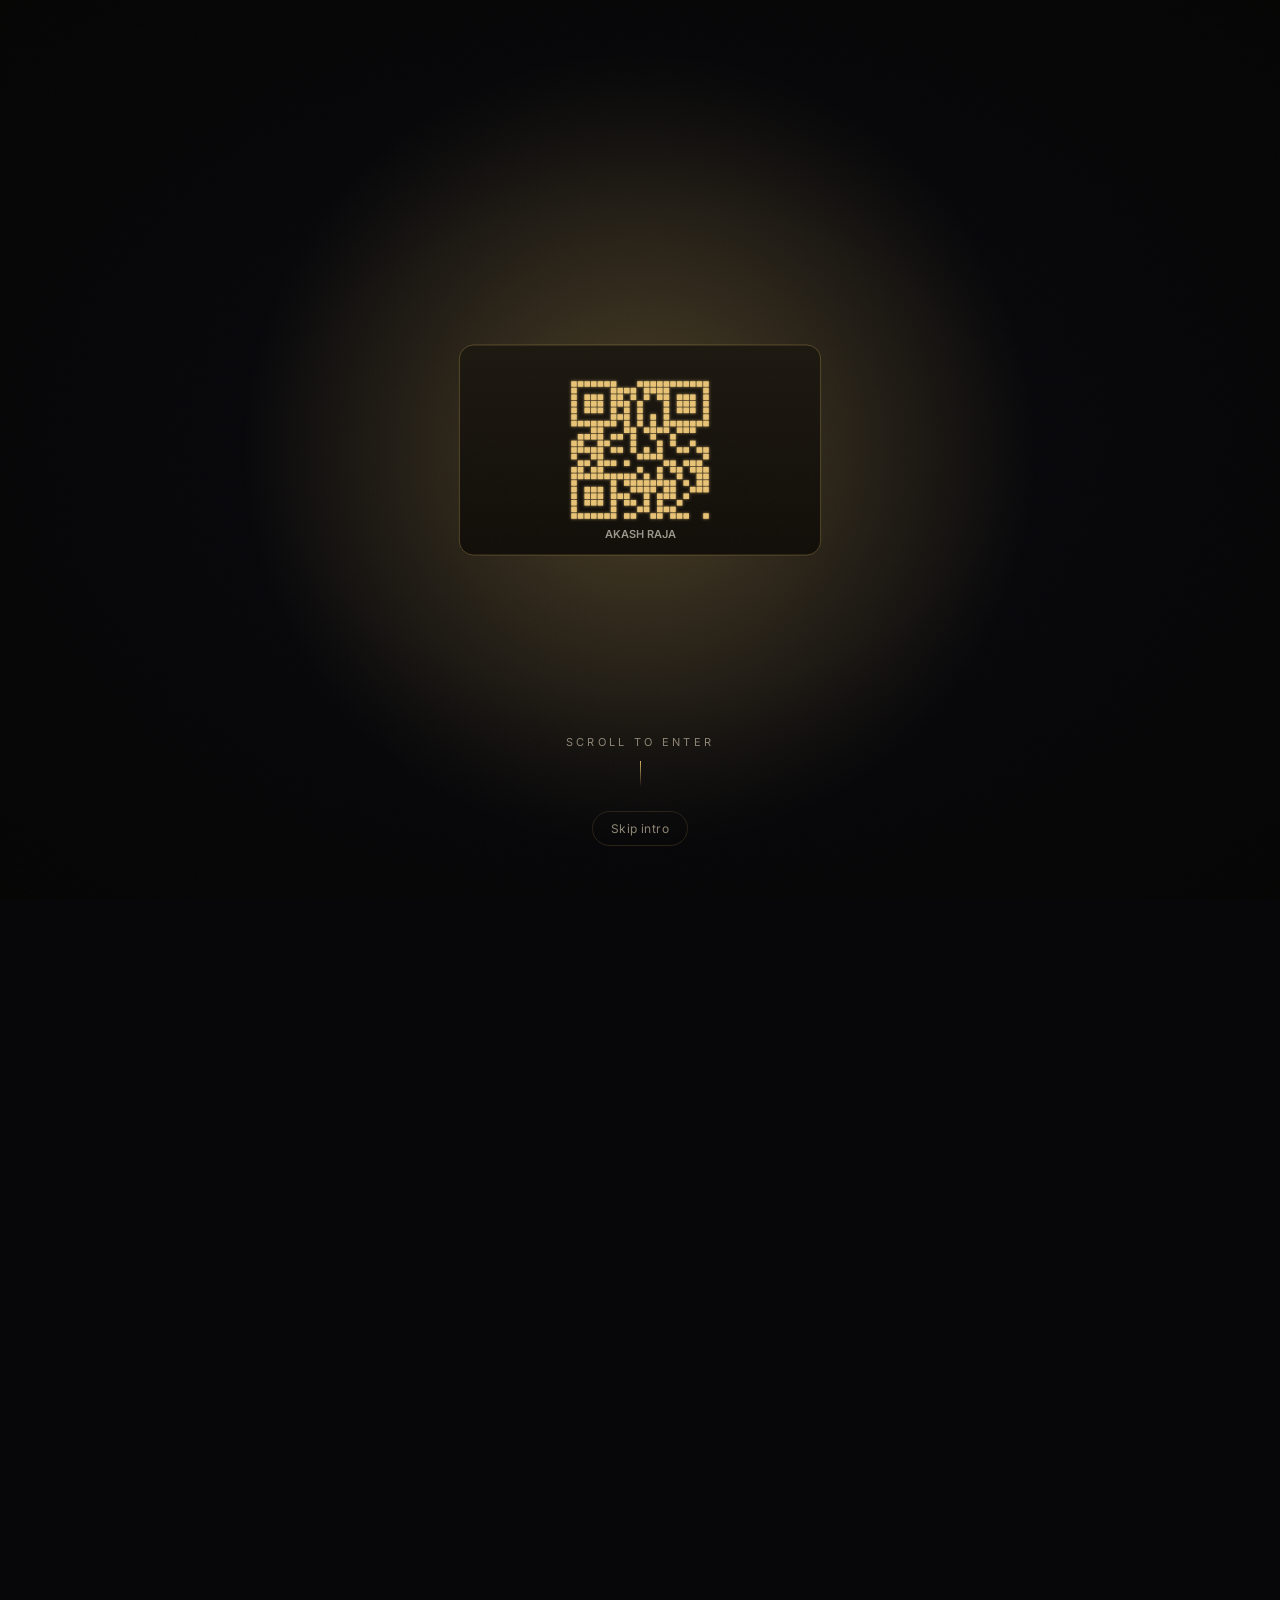
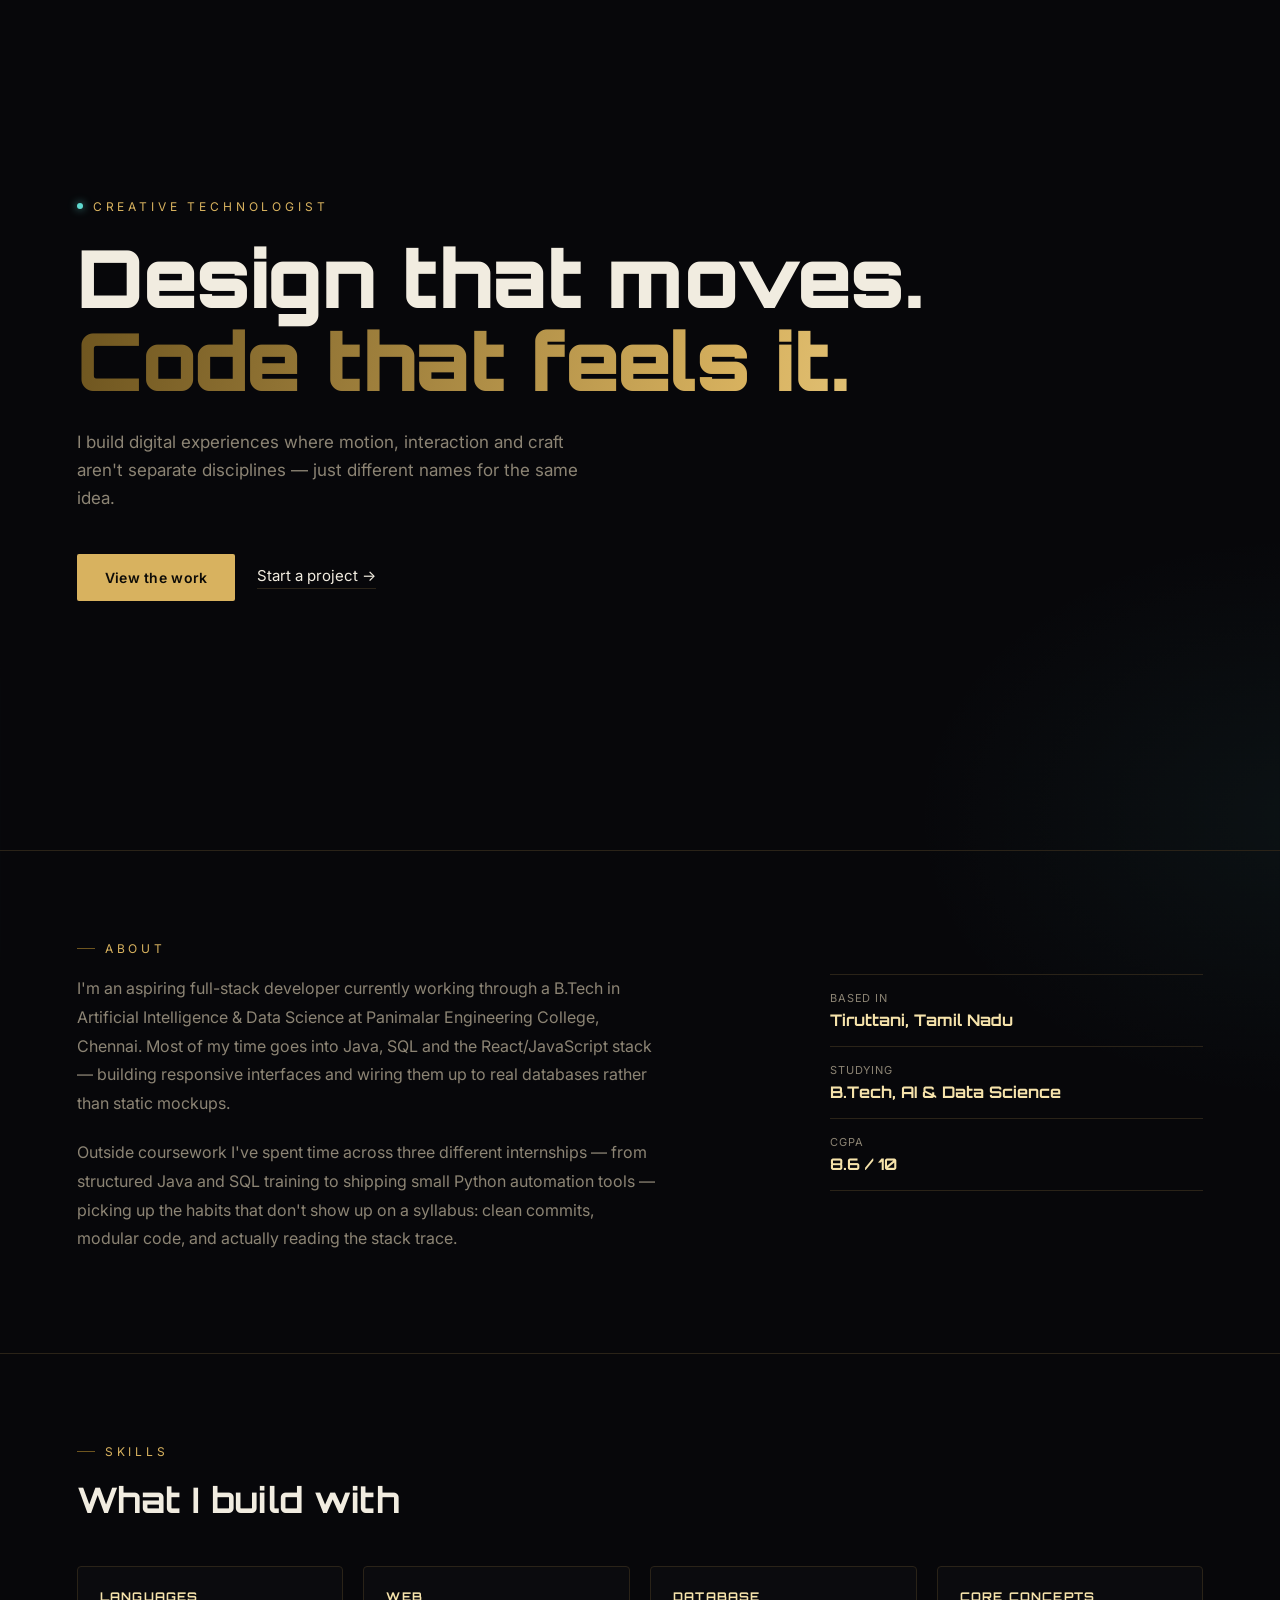
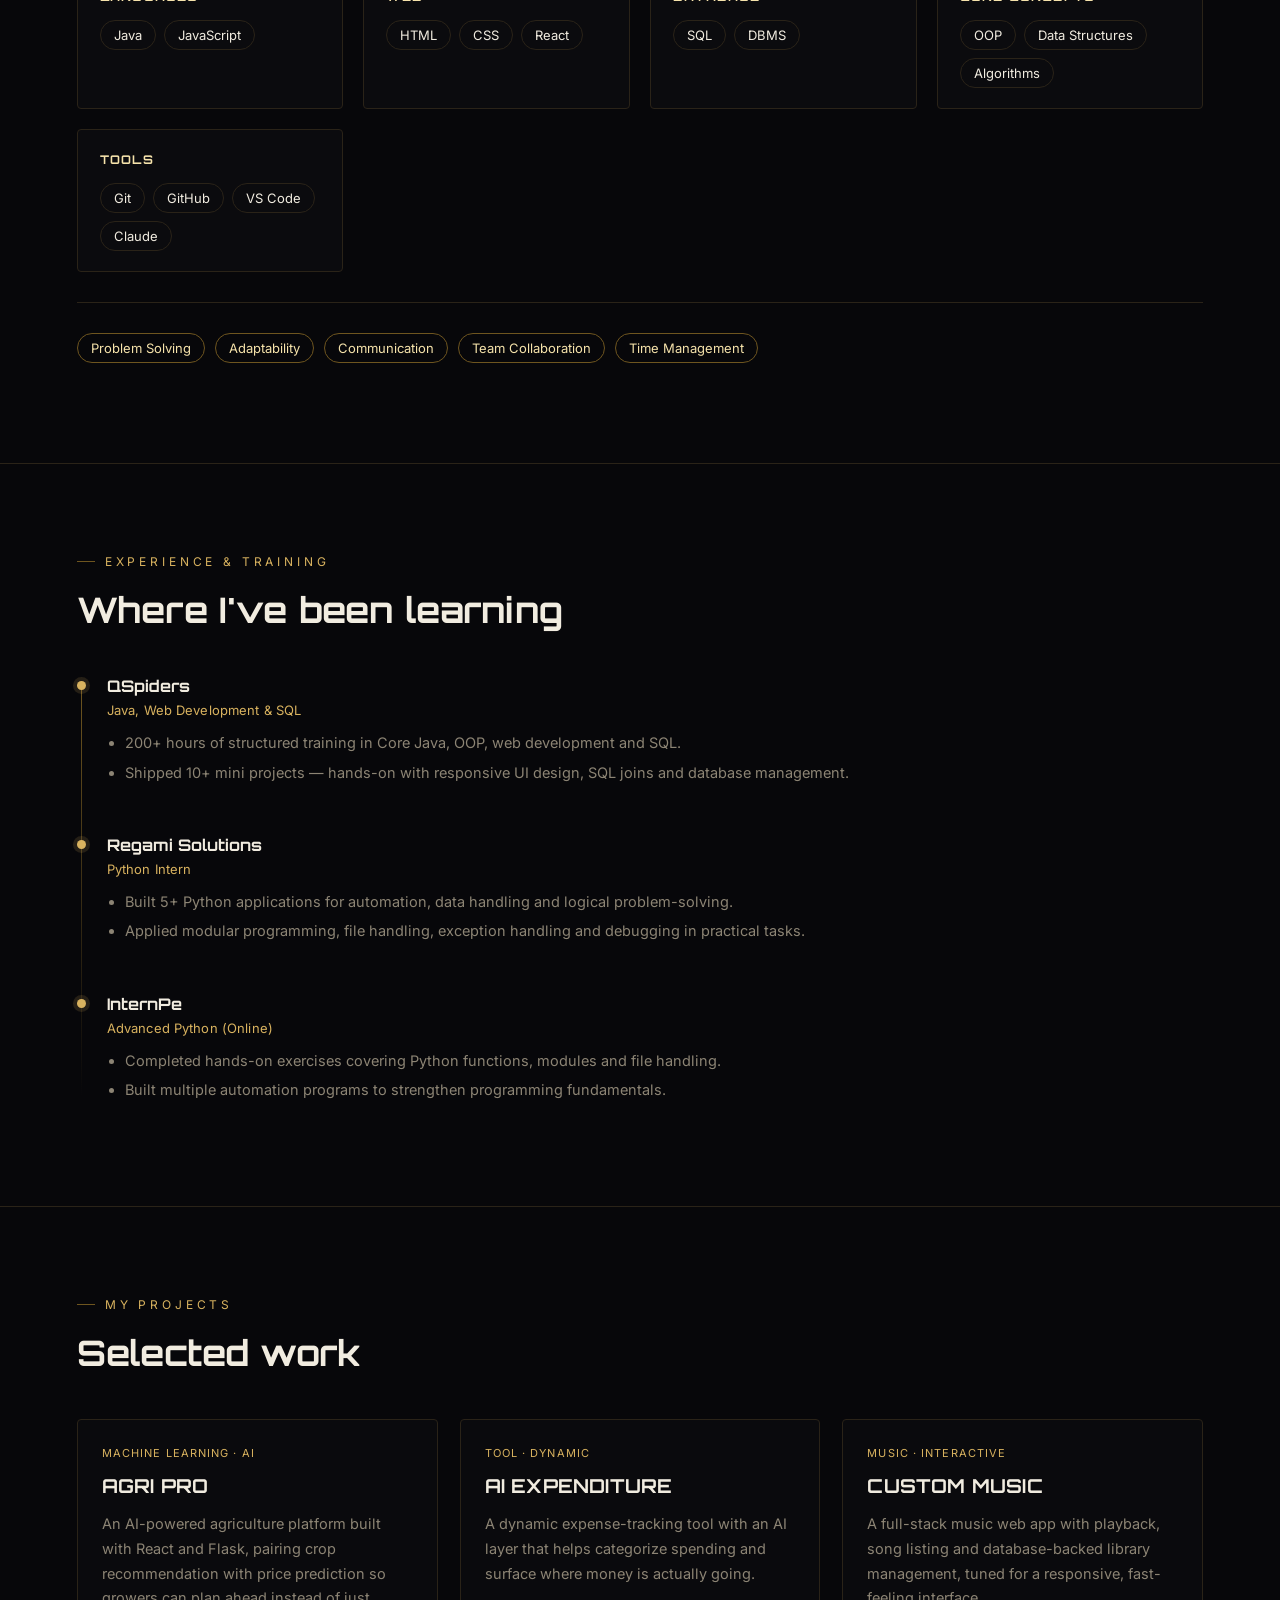
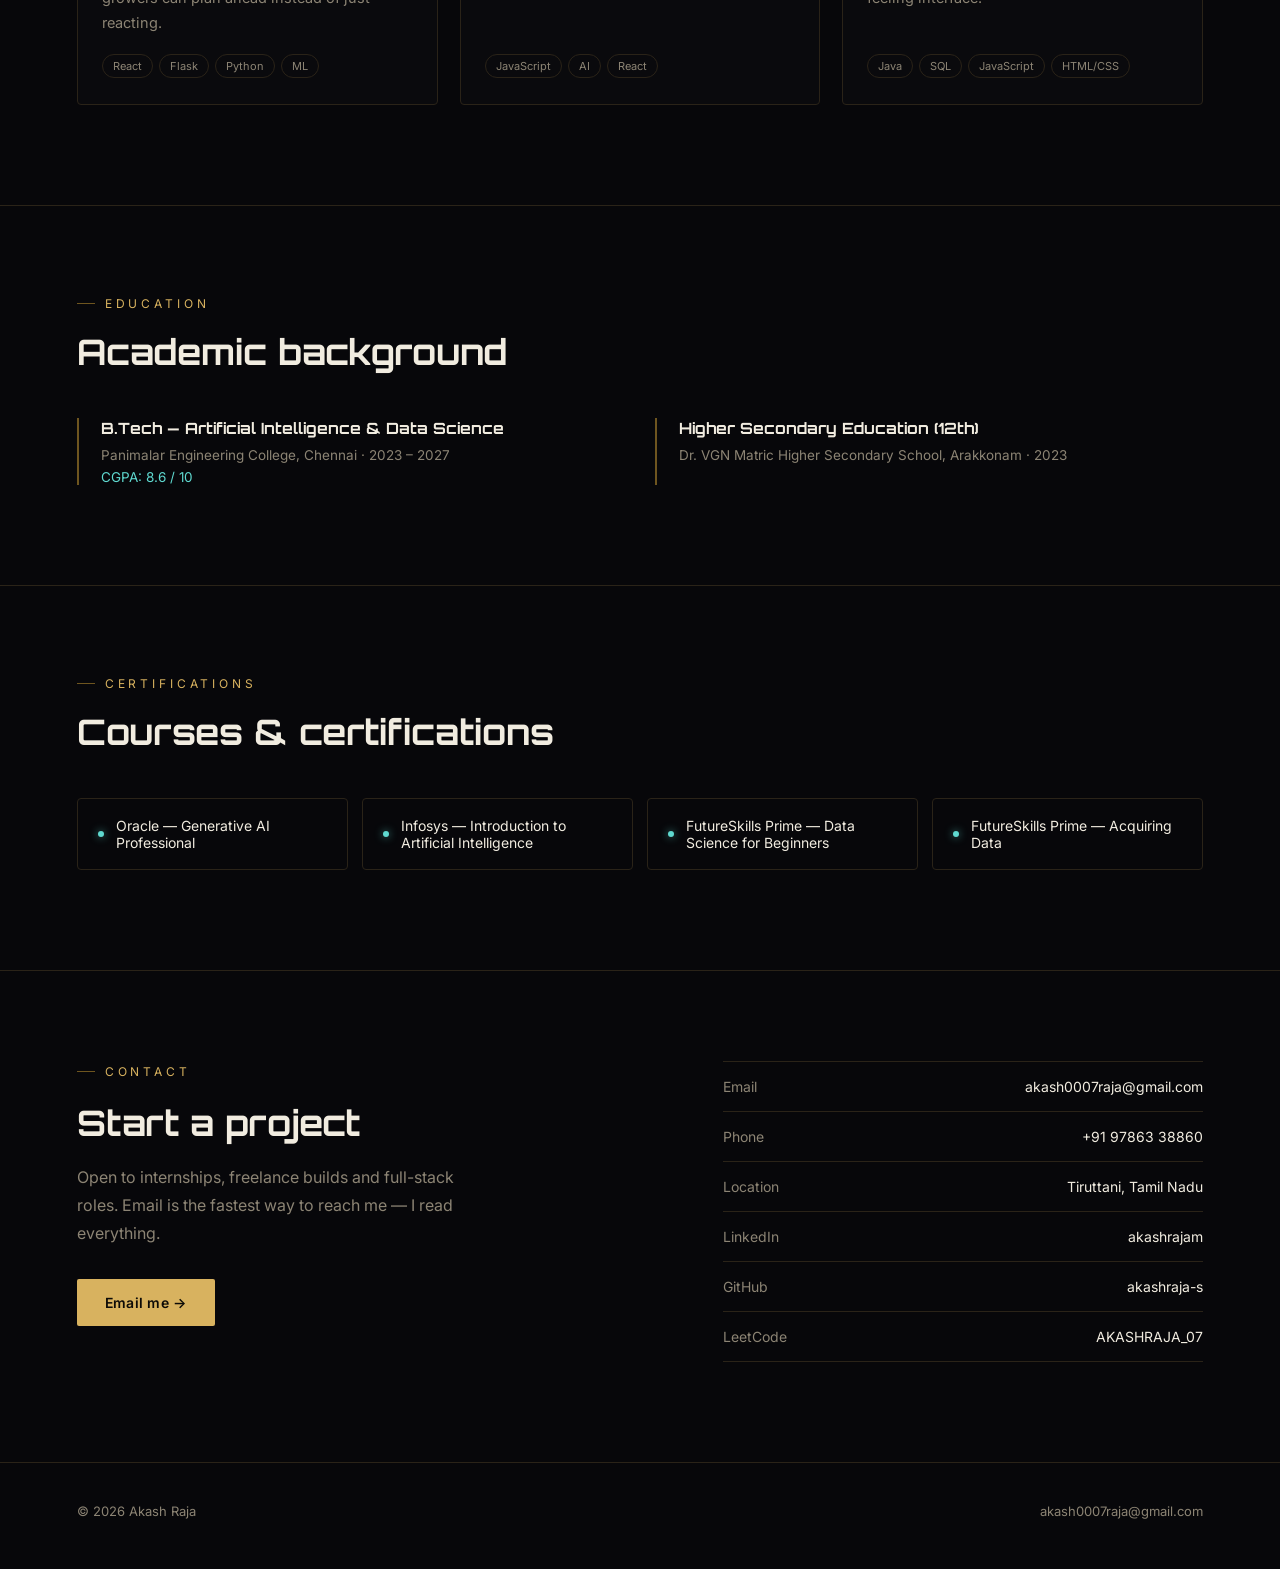
==== commit dcb5b3cf: "Update interactive resume" ====
--- a/AkashRajaintro.html
+++ b/AkashRajaintro.html
@@ -65,11 +65,13 @@
     position: fixed;
     top: 0; left: 0;
     height: 2px;
-    width: 0%;
+    width: 100%;
     z-index: 60;
     background: linear-gradient(90deg, var(--gold-low), var(--gold) 60%, var(--gold-hi));
     box-shadow: 0 0 10px rgba(216,178,95,.5);
-    transition: width .1s linear;
+    transform: scaleX(0);
+    transform-origin: left center;
+    will-change: transform;
   }
 
   /* ---------- NAV ---------- */
@@ -83,11 +85,13 @@
     padding: 22px 6vw;
     opacity: 0;
     pointer-events: none;
-    transition: opacity .15s linear, background .3s ease, border-color .3s ease;
+    visibility: hidden;
+    transition: opacity .2s ease, background .3s ease, border-color .3s ease;
     background: rgba(7,7,10,0);
     border-bottom: 1px solid transparent;
     backdrop-filter: blur(0px);
   }
+  .site-nav.is-visible{ visibility: visible; }
   .site-nav.scrolled{
     background: rgba(7,7,10,.72);
     border-color: var(--card-edge);
@@ -175,10 +179,11 @@
     gap: 30px;
     opacity: 0;
     pointer-events: none;
+    visibility: hidden;
     transform: translateY(-8px);
-    transition: opacity .3s var(--ease), transform .3s var(--ease);
-  }
-  .mobile-nav.open{ opacity: 1; pointer-events: auto; transform: translateY(0); }
+    transition: opacity .3s var(--ease), transform .3s var(--ease), visibility .3s;
+  }
+  .mobile-nav.open{ opacity: 1; visibility: visible; pointer-events: auto; transform: translateY(0); }
   .mobile-nav a{
     font-family: var(--display);
     font-size: 22px;
@@ -286,8 +291,8 @@
 
   @media (prefers-reduced-motion: reduce){
     html{ scroll-behavior: auto; }
-    .intro-wrapper{ height: auto; }
-    .intro-pin{ position: relative; height: 100vh; height: 100dvh; }
+    .intro-wrapper{ height: 0; }
+    .intro-pin{ display: none; }
     .scroll-cue::after{ animation: none; }
   }
 
@@ -427,14 +432,14 @@
     .section{ padding: 66px 6vw 76px; }
   }
 
-  .reveal{
+  .motion-ready .reveal{
     opacity: 0;
     transform: translateY(26px);
     transition: opacity .8s cubic-bezier(.16,.8,.24,1), transform .8s cubic-bezier(.16,.8,.24,1);
   }
-  .reveal.in-view{ opacity: 1; transform: translateY(0); }
+  .motion-ready .reveal.in-view{ opacity: 1; transform: translateY(0); }
   @media (prefers-reduced-motion: reduce){
-    .reveal{ opacity: 1 !important; transform: none !important; transition: none !important; }
+    .motion-ready .reveal{ opacity: 1 !important; transform: none !important; transition: none !important; }
   }
 
   /* ---------- ABOUT ---------- */
@@ -756,12 +761,12 @@
       <li><a href="#contact">Contact</a></li>
     </ul>
     <a class="nav-cta" href="#contact">Let's talk</a>
-    <button class="nav-toggle" id="navToggle" aria-label="Toggle menu" aria-expanded="false">
+    <button class="nav-toggle" id="navToggle" aria-label="Open navigation menu" aria-controls="mobileNav" aria-expanded="false">
       <span></span><span></span><span></span>
     </button>
   </header>
 
-  <nav class="mobile-nav" id="mobileNav">
+  <nav class="mobile-nav" id="mobileNav" aria-label="Mobile navigation" aria-hidden="true">
     <a href="#about">About</a>
     <a href="#skills">Skills</a>
     <a href="#experience">Experience</a>
@@ -941,8 +946,8 @@
             <span class="label">Phone</span><span class="value">+91 97863 38860</span>
           </a>
           <span class="contact-row"><span class="label">Location</span><span class="value">Tiruttani, Tamil Nadu</span></span>
-          <a class="contact-row" href="https://www.linkedin.com/in/akashraja-82426529b" target="_blank" rel="noopener">
-            <span class="label">LinkedIn</span><span class="value">akashraja-82426529b</span>
+          <a class="contact-row" href="https://www.linkedin.com/in/akashrajam/" target="_blank" rel="noopener">
+            <span class="label">LinkedIn</span><span class="value">akashrajam</span>
           </a>
           <a class="contact-row" href="https://github.com/akashraja-s" target="_blank" rel="noopener">
             <span class="label">GitHub</span><span class="value">akashraja-s</span>
@@ -988,6 +993,7 @@
   var textFontSize = 60, textMeasuredWidth = 0;
   var particles = [];
   var progress = 0;
+  var frameId = 0;
 
   /* ---------- helpers ---------- */
   function clamp(v, a, b){ return Math.min(b, Math.max(a, v)); }
@@ -1233,8 +1239,8 @@
     ctx.save();
     ctx.globalAlpha = alpha;
 
-    var shakeX = chargeAmt > 0 ? (Math.random()*2-1) * chargeAmt * 3 : 0;
-    var shakeY = chargeAmt > 0 ? (Math.random()*2-1) * chargeAmt * 3 : 0;
+    var shakeX = chargeAmt > 0 ? Math.sin(time * 0.071) * chargeAmt * 2.2 : 0;
+    var shakeY = chargeAmt > 0 ? Math.cos(time * 0.083) * chargeAmt * 2.2 : 0;
     ctx.translate(shakeX, shakeY);
 
     var glowR = Math.max(cardW,cardH) * (1.1 + chargeAmt*0.5);
@@ -1497,8 +1503,10 @@
     var navA = smoothstep(0.86, 0.98, progress);
     nav.style.opacity = navA.toFixed(3);
     nav.style.pointerEvents = navA > 0.5 ? 'auto' : 'none';
+    nav.classList.toggle('is-visible', navA > 0.5);
     canvas.style.opacity = (1 - smoothstep(0.90, 1.0, progress)).toFixed(3);
     scrollCue.style.opacity = (1 - smoothstep(0.0, 0.06, progress)).toFixed(3);
+    updateAnimation();
   }
 
   function resize(){
@@ -1528,8 +1536,18 @@
   }
 
   function loop(time){
+    frameId = 0;
+    if (reducedMotion || document.hidden || progress >= 1) return;
     draw(progress, time);
-    requestAnimationFrame(loop);
+    frameId = requestAnimationFrame(loop);
+  }
+
+  function updateAnimation(){
+    if (reducedMotion || document.hidden || progress >= 1){
+      if (frameId){ cancelAnimationFrame(frameId); frameId = 0; }
+      return;
+    }
+    if (!frameId) frameId = requestAnimationFrame(loop);
   }
 
   skipBtn.addEventListener('click', function(){
@@ -1545,6 +1563,7 @@
     if (reducedMotion){
       nav.style.opacity = '1';
       nav.style.pointerEvents = 'auto';
+      nav.classList.add('is-visible');
       canvas.style.opacity = '0';
       scrollCue.style.display = 'none';
       skipBtn.style.display = 'none';
@@ -1553,8 +1572,8 @@
     }
 
     window.addEventListener('scroll', onScroll, { passive: true });
+    document.addEventListener('visibilitychange', updateAnimation);
     onScroll();
-    requestAnimationFrame(loop);
   }
 
   try {
@@ -1593,6 +1612,8 @@
     });
   }, { threshold: 0.15, rootMargin: '0px 0px -8% 0px' });
 
+  document.documentElement.classList.add('motion-ready');
+
   reveals.forEach(function(el){ io.observe(el); });
 })();
 </script>
@@ -1605,20 +1626,33 @@
   var nav = document.getElementById('siteNav');
   var progressBar = document.getElementById('scrollProgress');
 
-  function closeMobile(){
-    toggle.classList.remove('open');
-    mobileNav.classList.remove('open');
-    toggle.setAttribute('aria-expanded', 'false');
+  function setMobileOpen(open){
+    toggle.classList.toggle('open', open);
+    mobileNav.classList.toggle('open', open);
+    toggle.setAttribute('aria-expanded', String(open));
+    toggle.setAttribute('aria-label', open ? 'Close navigation menu' : 'Open navigation menu');
+    mobileNav.setAttribute('aria-hidden', String(!open));
+    document.body.style.overflow = open ? 'hidden' : '';
+  }
+
+  function closeMobile(returnFocus){
+    setMobileOpen(false);
+    if (returnFocus) toggle.focus();
   }
 
   toggle.addEventListener('click', function(){
     var willOpen = !mobileNav.classList.contains('open');
-    toggle.classList.toggle('open', willOpen);
-    mobileNav.classList.toggle('open', willOpen);
-    toggle.setAttribute('aria-expanded', String(willOpen));
+    setMobileOpen(willOpen);
+    if (willOpen) mobileNav.querySelector('a').focus();
+  });
+  document.addEventListener('keydown', function(event){
+    if (event.key === 'Escape' && mobileNav.classList.contains('open')) closeMobile(true);
+  });
+  window.addEventListener('resize', function(){
+    if (window.innerWidth > 760 && mobileNav.classList.contains('open')) closeMobile(false);
   });
   mobileNav.querySelectorAll('a').forEach(function(a){
-    a.addEventListener('click', closeMobile);
+    a.addEventListener('click', function(){ closeMobile(false); });
   });
 
   function onPageScroll(){
@@ -1626,7 +1660,7 @@
     var scrollTop = window.scrollY || doc.scrollTop;
     var max = doc.scrollHeight - doc.clientHeight;
     var pct = max > 0 ? (scrollTop / max) * 100 : 0;
-    progressBar.style.width = pct.toFixed(2) + '%';
+    progressBar.style.transform = 'scaleX(' + (pct / 100).toFixed(4) + ')';
     nav.classList.toggle('scrolled', scrollTop > 40);
   }
   window.addEventListener('scroll', onPageScroll, { passive: true });
